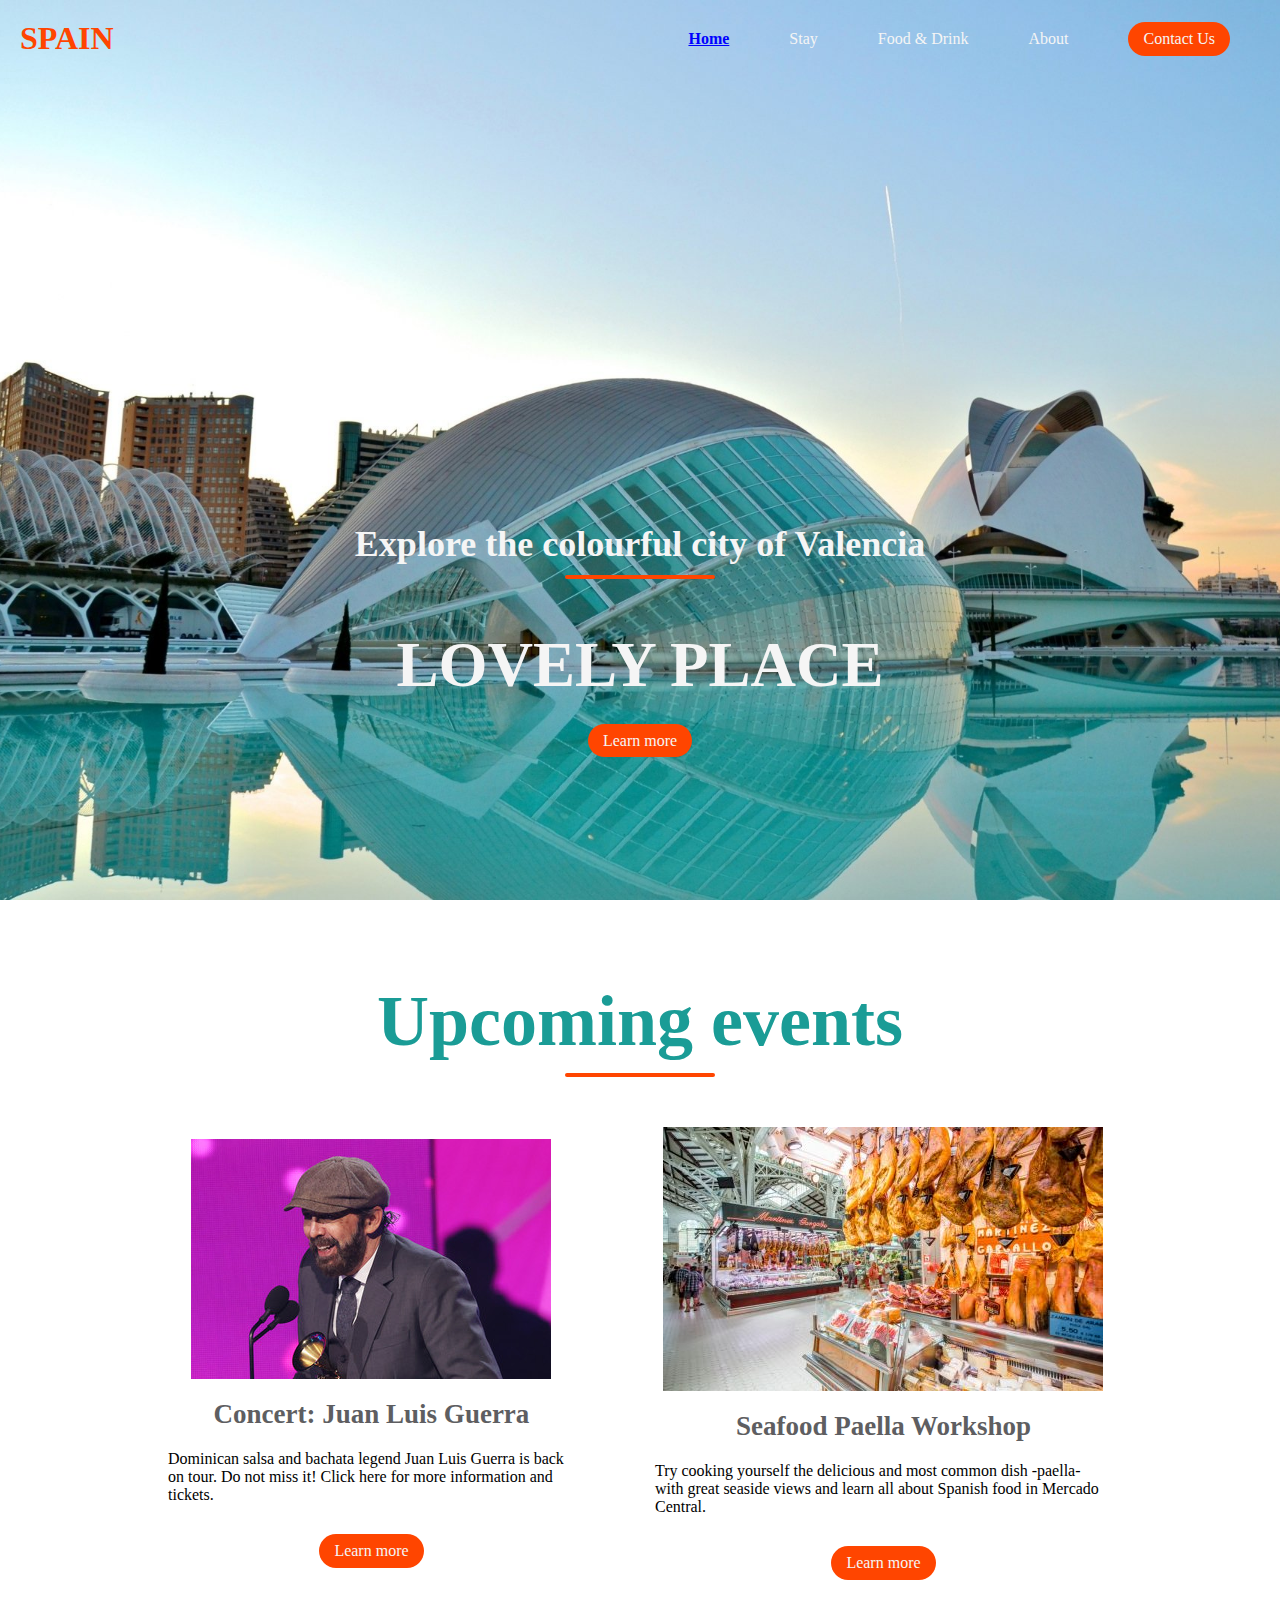
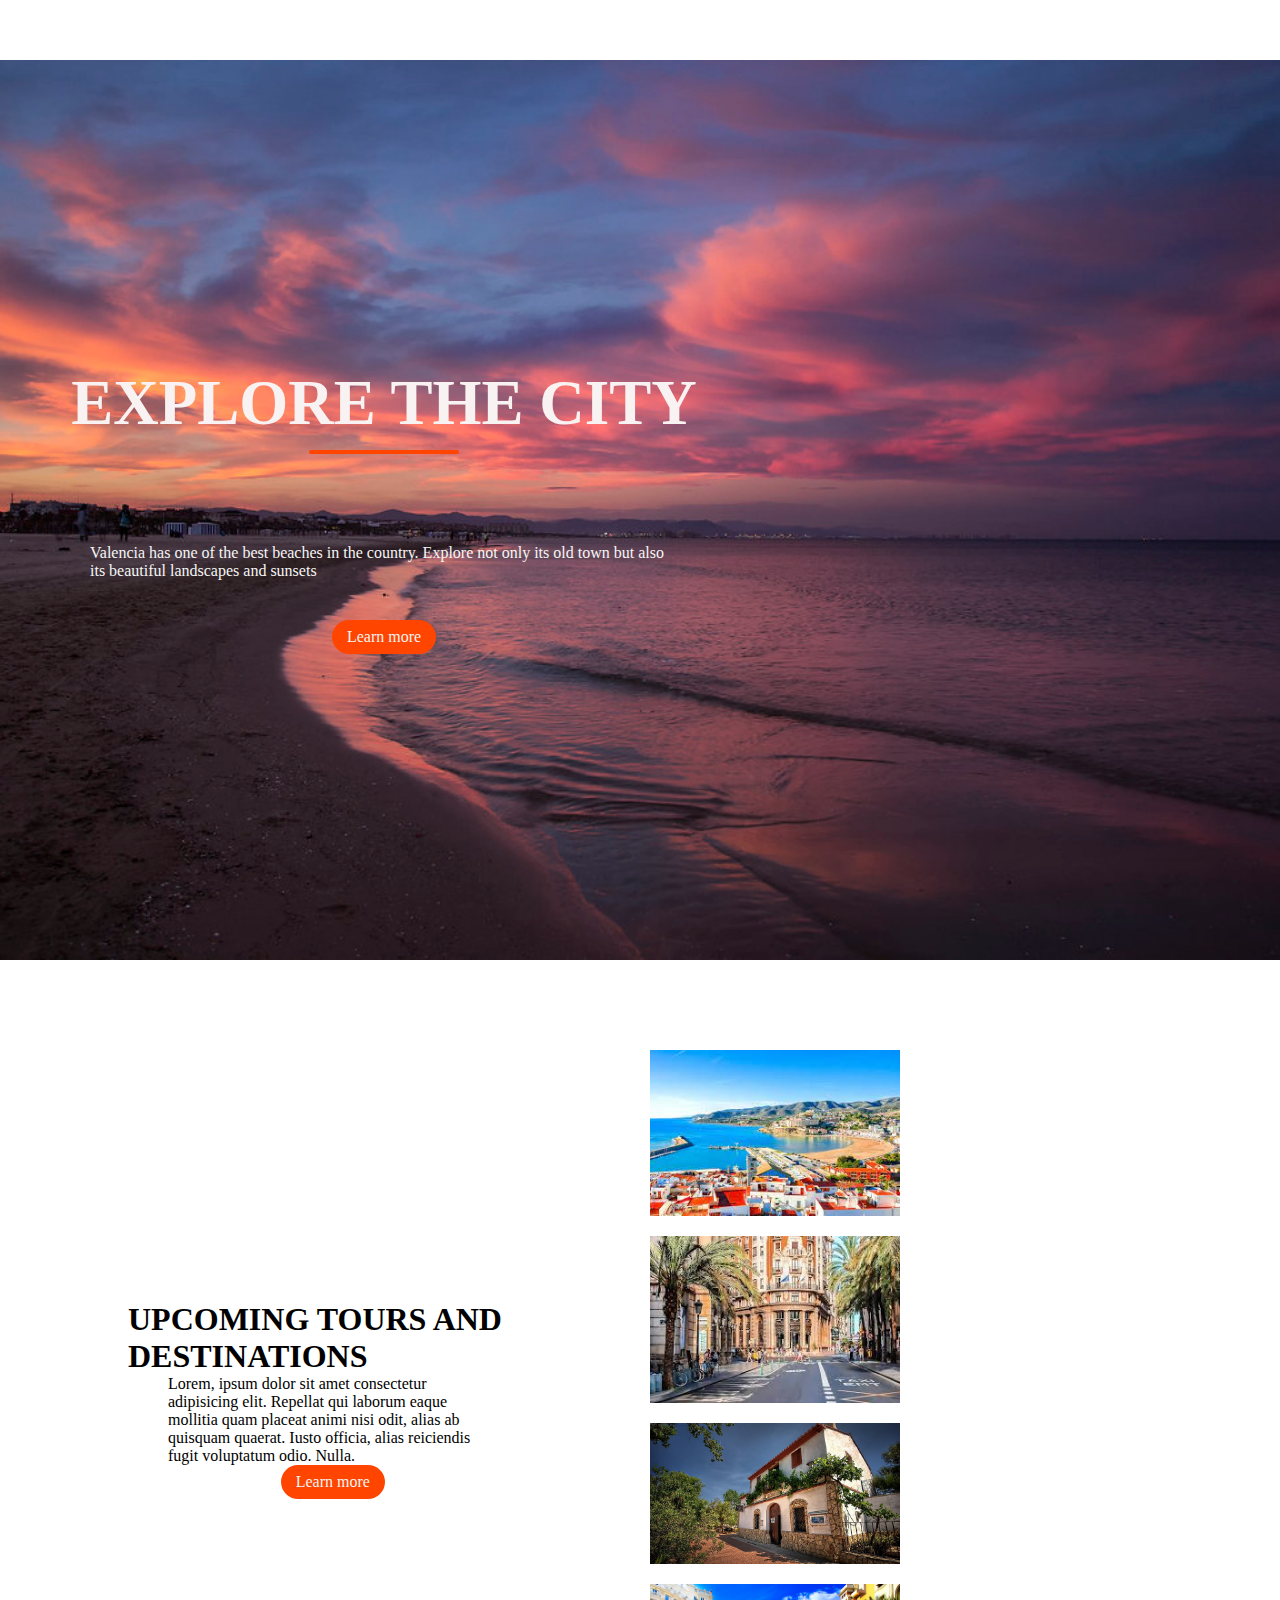
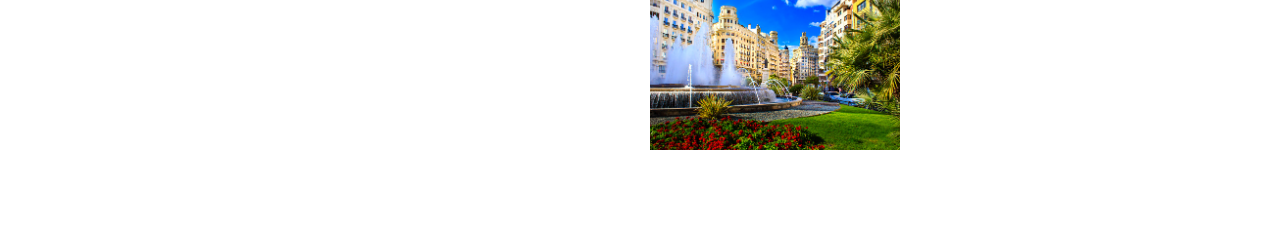
==== index.html @ 5f599a6a "Added new section Tours with 4 images" ====
<!DOCTYPE html>
<html lang="en">
<head>
    <meta charset="UTF-8">
    <meta http-equiv="X-UA-Compatible" content="IE=edge">
    <meta name="viewport" content="width=device-width, initial-scale=1.0">
    <title>VALENCIA</title>
    <!-- Access to CSS file -->
    <link rel="stylesheet" href="./style.css">
</head>
<body>
    <!-- Navbar with 5 pages-->
    <nav class="navbar">
        <h1 class="logo">SPAIN</h1>
        <ul class="nav-links">
         <li class="active"><a href="#"></a>Home</li>
         <li><a href="#"></a>Stay</li>
         <li><a href="#"></a>Food & Drink</li>
         <li><a href="#"></a>About</li>
         <li class="ctn"><a  href="#"></a>Contact Us</li>   
        </ul>
        <img src="./Images/menu-btn.png" alt="" class="menu-btn">
    </nav>
    <header>
    <div class="header-content">
        <h2>Explore the colourful city of Valencia</h2>
        <div class="line"></div>
        <h1>LOVELY PLACE</h1>
        <a href="#" class="ctn">Learn more</a>
    </div>
    </header>

    <!-- Events -->
    <section class="events">
        <div class="title">
           <h1>Upcoming events</h1>
           <div class="line"></div> 
        </div>
        <div class="row">
            <div class="col">
                <img src="./Images/juan-luis-guerra.jpg" alt="">
                <h4>Concert: Juan Luis Guerra</h4>
                <p>Dominican salsa and bachata legend Juan Luis Guerra is back on tour. Do not miss it! Click here for more information and tickets.</p>
                <a href="#" class="ctn">Learn more</a>
            </div>
            <div class="col">
                <img src="./Images/Market-Valencia.jpg" alt="">
                <h4>Seafood Paella Workshop</h4>
                <p>Try cooking yourself the delicious and most common dish -paella- with great seaside views and learn all about Spanish food in Mercado Central.</p>
                <a href="#" class="ctn">Learn more</a>
            </div>  
        </div>
    </section>

    <section class="explore">
        <div class="explore-content">
        <h1>EXPLORE THE CITY</h1>
        <div class="line"></div>
        <p>Valencia has one of the best beaches in the country. Explore not only its old town but also its beautiful landscapes and sunsets</p>
        <a href="#" class="ctn">Learn more</a>
        </div>
    </section>

    <section class="tours">
        <div class="row">
            <div class="col content-col">
                <h1>UPCOMING TOURS AND DESTINATIONS</h1>
                <P>Lorem, ipsum dolor sit amet consectetur adipisicing elit. Repellat qui laborum eaque mollitia quam placeat animi nisi odit, alias ab quisquam quaerat. Iusto officia, alias reiciendis fugit voluptatum odio. Nulla.</P>
                <a href="#" class="ctn">Learn more</a>
            </div>
            <div class="col image-col">
                <div class="image-gallery">
                    <img src="./Images/Valencia4.jpg" alt="">
                    <img src="./Images/Valencia3.jpg" alt="">
                    <img src="./Images/Village.jpg" alt="">
                    <img src="./Images/Valencia5.jpg" alt="">
                </div>
            </div>
        </div>
    </section>

    <script>
        const menuBtn = document.querySelector('.menu-btn')
        const navLinks = document.querySelector('.nav-links')

        menuBtn.addEventListener('click',()=>{
            navLinks.classList.toggle('mobile-menu')
        })
    </script>

</body>
</html>
---- style.css ----
* {
  margin: 0;
  padding: 0;
  box-sizing: border-box;
}
a{
  text-decoration: none;
}
ul {
  list-style: none;
}
.active {
  color: blue;
  text-decoration: underline;
  font-weight: bold;
}
body, html {
  overflow-x: hidden;
}

.logo {
  color: orangered;
}

/* Navbar */
.navbar {
  position: absolute;
  top: 0;
  left: 0;
  display: flex;
  width: 100%;
  justify-content: space-between;
  padding: 20px;
  color: whitesmoke;
}
.nav-links {
  display: flex;
  align-items: center;
}
.nav-links li {
  margin: 0 30px;
}

header {
  width: 100vw;
  height: 100vh;
  background-image: url('./Images/Valencia\ large\ size.jpg');
  background-position: bottom;
  background-size: cover;
  display: flex;
  align-items: flex-end;
  justify-content: center;
}
.header-content {
  margin-bottom: 150px;
  color: whitesmoke;
  text-align: center;
}
.header-content h2{
  font-size: 4vmin;
}
.line{
  width: 150px;
  height: 4px;
  background: orangered;
  margin: 10px auto;
  border-radius: 5px;
}
.header-content h1{
  font-size: 7vmin;
  margin-top: 50px;
  margin-bottom: 30px;
}
.ctn{
  padding: 8px 15px;
  background: orangered;
  border-radius: 30px;
  color: whitesmoke;
}
.menu-btn {
  position: absolute;
  top: 30px;
  right: 30px;
  width: 40px;
  cursor: pointer;
  display: none;
}

/* Events */
section {
  width: 80%;
  margin: 80px auto;
}
.title {
  text-align: center;
  font-size: 4vmin;
  color: rgb(26, 156, 150);
}
.row {
  display: flex;
  align-items: center;
  width: 100%;
  justify-content: space-between;

}
.row .col {
  display: flex;
  flex-direction: column;
  align-items: center;
}
.events .row {
  margin-top: 50px;
}
h4 {
  font-size: 3vmin;
  color: rgb(94, 94, 97);
  margin: 20px auto;
}
p {
  color: black;
  padding: 0px 40px;
}
.events .ctn {
  margin-top: 30px;
}
.explore {
  width: 100%;
  height: 100vh;
  background-image: url('./Images/Valencia\ hd\ explore.jpg');
  background-position: center;
  background-size: cover;
  background-repeat: no-repeat;
  display: flex;
  align-items: center;
}
.explore-content {
  width: 60%;
  padding: 50px;
  color: rgb(248, 243, 242);
  display: flex;
  align-items: center;
  flex-direction: column;
}
.explore-content h1 {
  font-size: 7vmin;
}
.explore-content .line {
  margin-bottom: 90px;
}
.explore-content p {
  color: whitesmoke;
}
.explore-content .ctn {
  margin-top: 40px;
}
.content-col {
  width: 40%;
}
.image-col {
  width: 50%;
}
.tours .image-gallery {
  display: flex;
  flex-wrap: wrap;
  width: 100%;
  align-items: center;
}
.image-gallery img {
  max-width: 250px;
  margin: 10px;
}

/* For mobile devices */
@media only screen and (max-width:850px){
  .menu-btn {
    display: block;
  }
  .navbar {
    padding: 0;
  }
  .logo {
    position: absolute;
    top: 30px;
    left: 30px;
  }
  .nav-links {
    flex-direction: column;
    width: 100%;
    height: 100vh;
    justify-content: center;
    background: blueviolet;
    margin-top: -900px;
    transition: all 0.8s ease;
  }
  .mobile-menu {
    margin-top: 0px;
    border-bottom-right-radius: 20%;
  }
  .nav-links li {
    margin: 30px auto;
  }
}
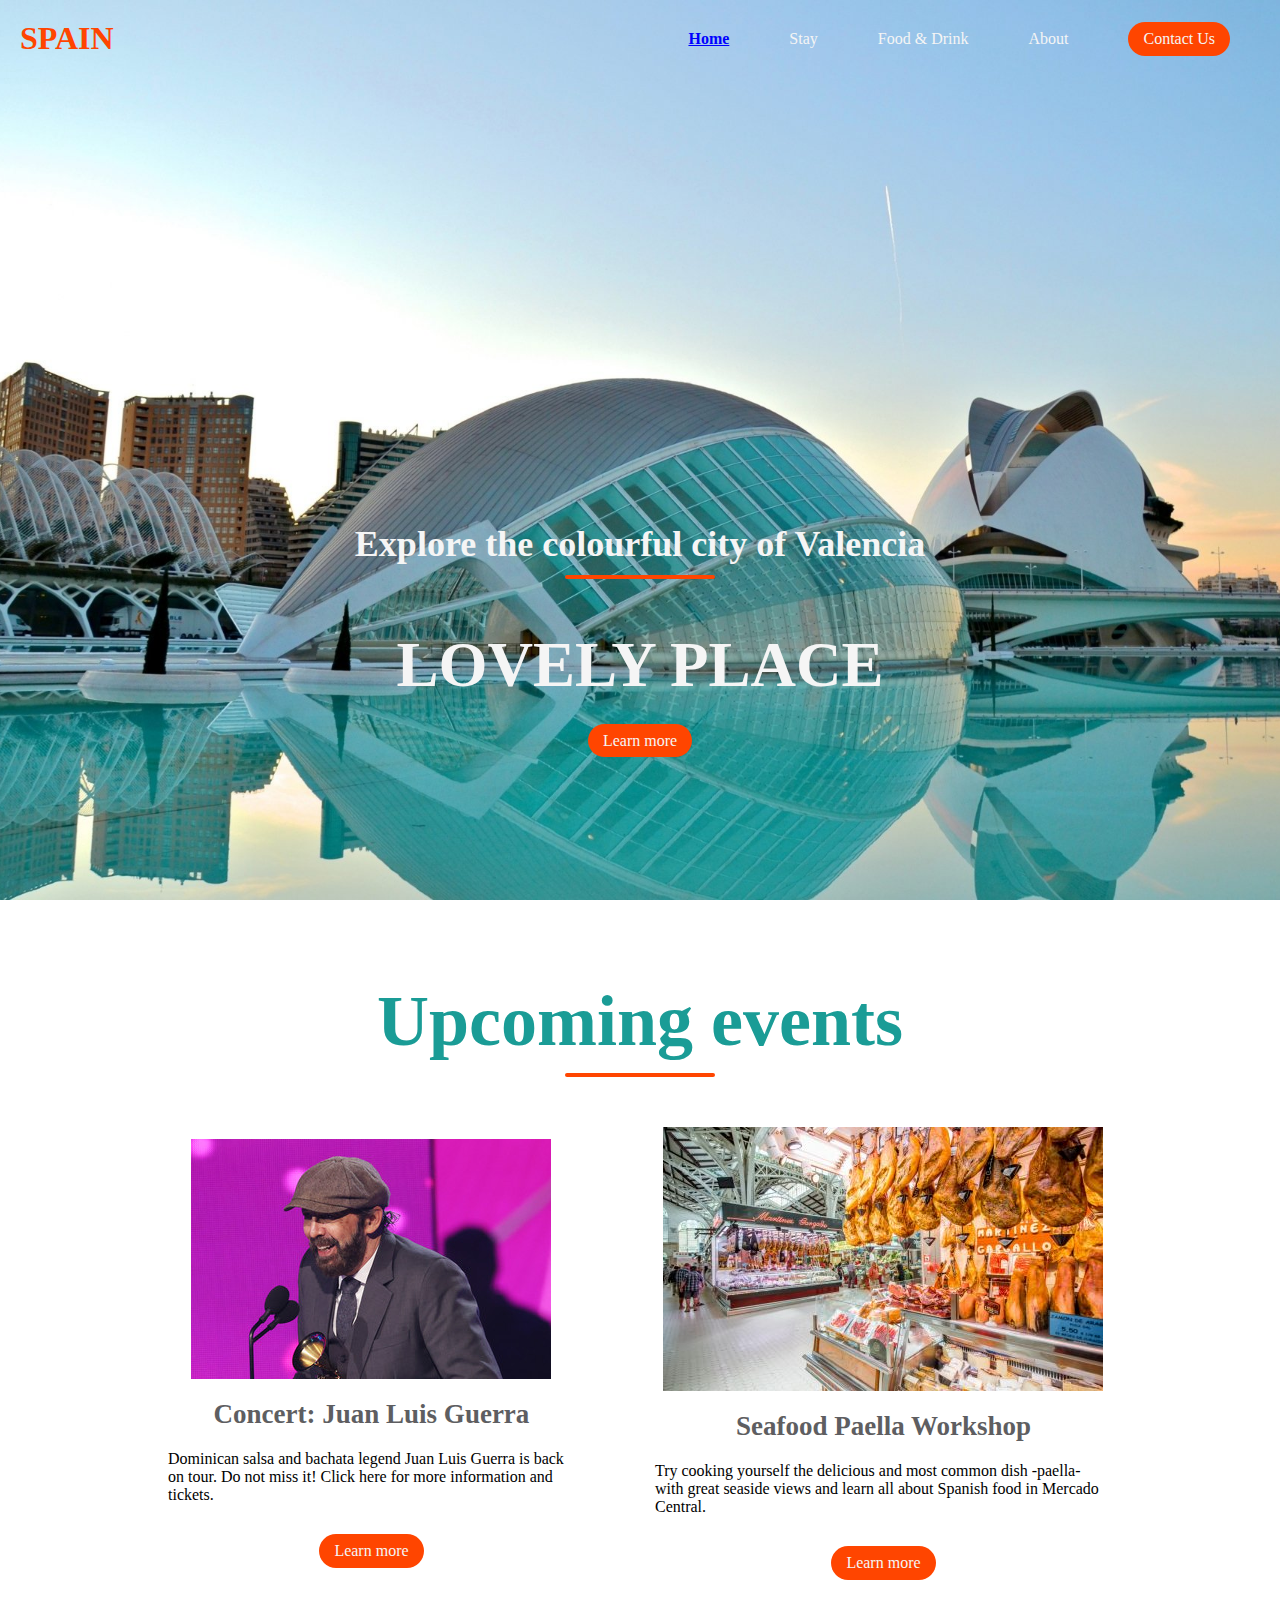
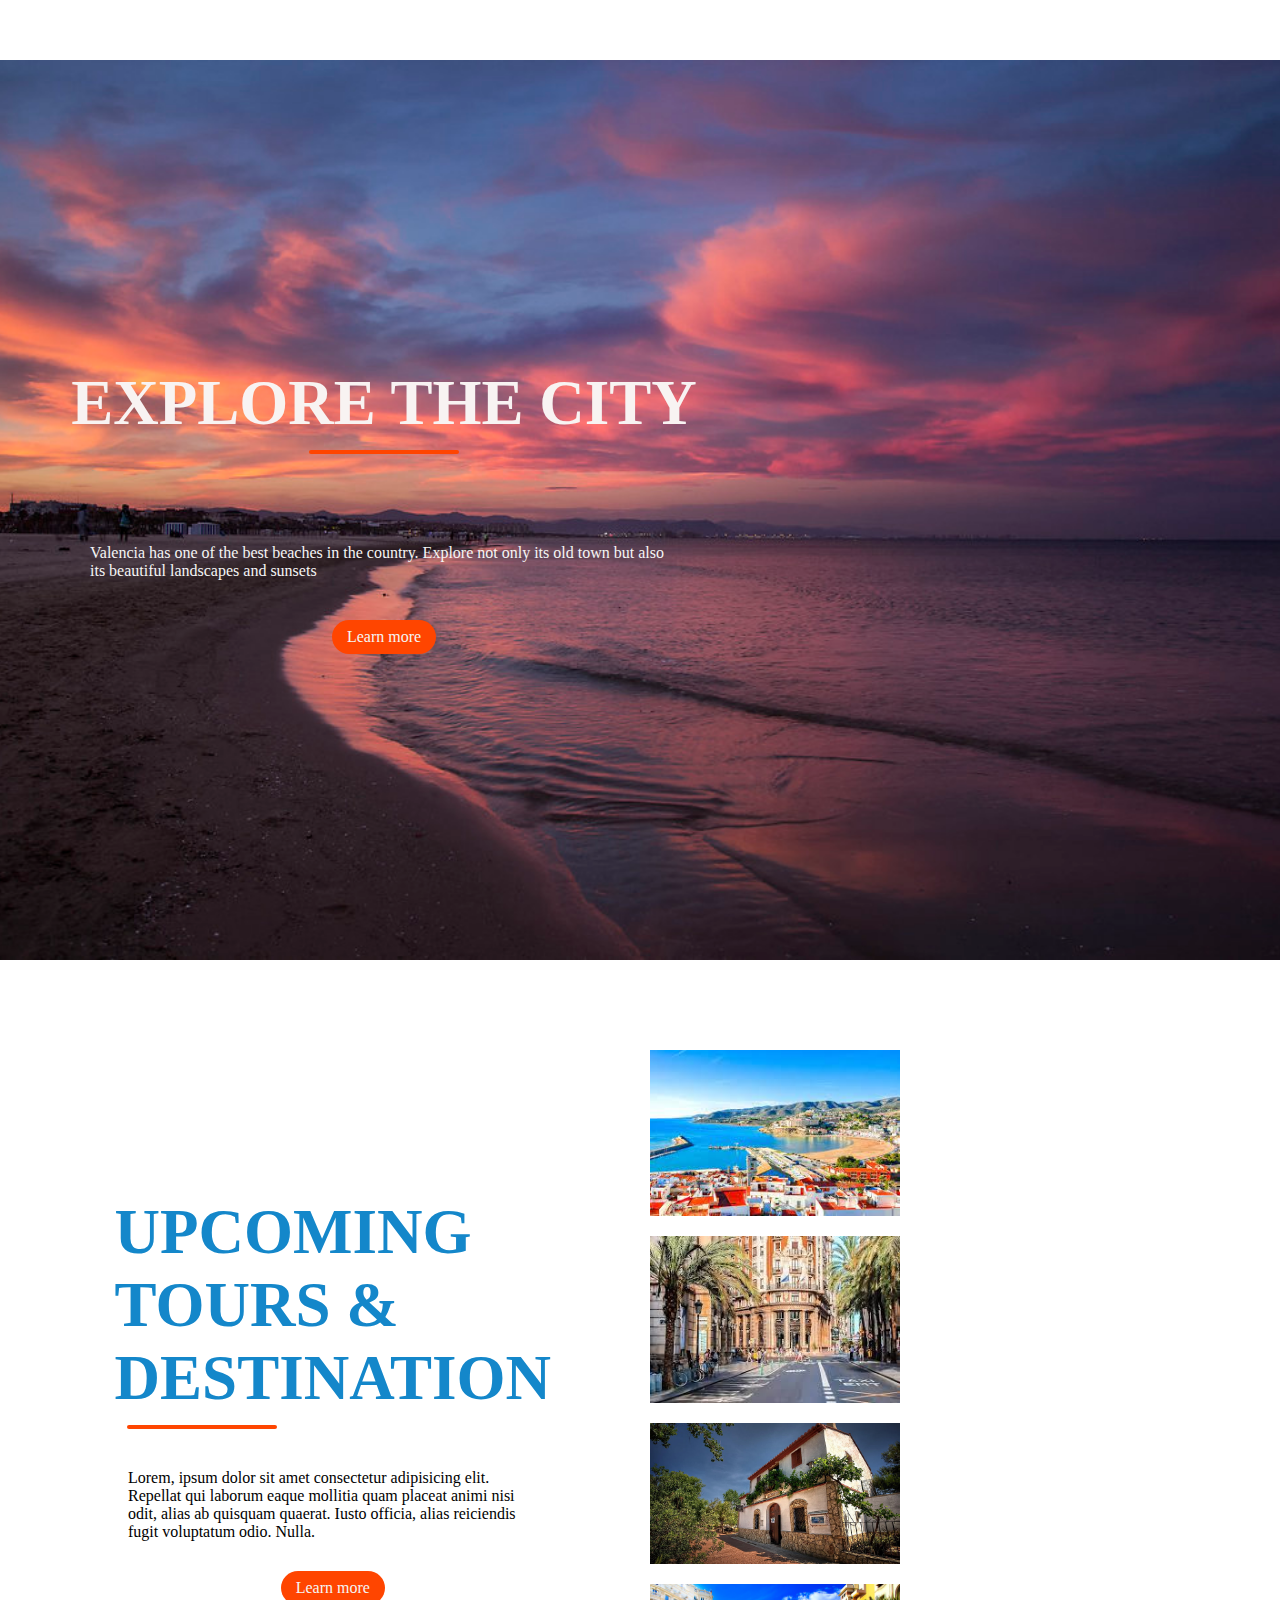
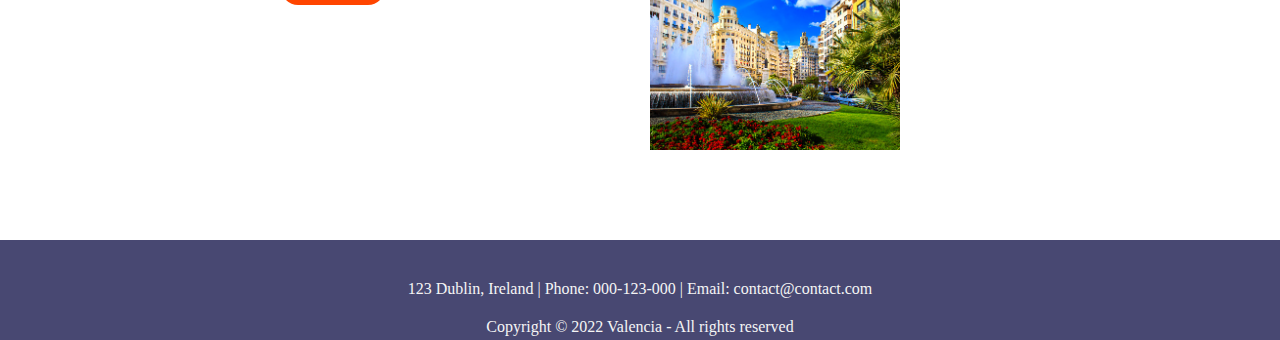
==== commit 713df894: "Added footer" ====
--- a/index.html
+++ b/index.html
@@ -64,7 +64,8 @@
     <section class="tours">
         <div class="row">
             <div class="col content-col">
-                <h1>UPCOMING TOURS AND DESTINATIONS</h1>
+                <h1>UPCOMING TOURS & DESTINATION</h1>
+                <div class="line"></div>
                 <P>Lorem, ipsum dolor sit amet consectetur adipisicing elit. Repellat qui laborum eaque mollitia quam placeat animi nisi odit, alias ab quisquam quaerat. Iusto officia, alias reiciendis fugit voluptatum odio. Nulla.</P>
                 <a href="#" class="ctn">Learn more</a>
             </div>
@@ -79,6 +80,11 @@
         </div>
     </section>
 
+    <section class="footer">
+        <p>123 Dublin, Ireland | Phone: 000-123-000 | Email: contact@contact.com</p>
+        <p>Copyright © 2022 Valencia - All rights reserved</p>
+    </section>
+
     <script>
         const menuBtn = document.querySelector('.menu-btn')
         const navLinks = document.querySelector('.nav-links')
--- a/style.css
+++ b/style.css
@@ -168,6 +168,34 @@
 .image-gallery img {
   max-width: 250px;
   margin: 10px;
+}
+.content-col h1 {
+  font-size: 7vmin;
+  color: rgb(20, 135, 202);
+}
+.content-col .line {
+  margin-left: -1px;
+}
+.content-col p {
+  padding: 0;
+  margin: 30px auto;
+}
+.content-col ctn {
+  margin-left: -100px;
+}
+
+.footer {
+  width: 100%;
+  height: 100px;
+  padding: 20px 80px;
+  margin: 0;
+  background: #484872;
+  text-align: center;
+}
+.footer p {
+  color: whitesmoke;
+  margin: 20px auto;
+  padding: 20px auto;
 }
 
 /* For mobile devices */
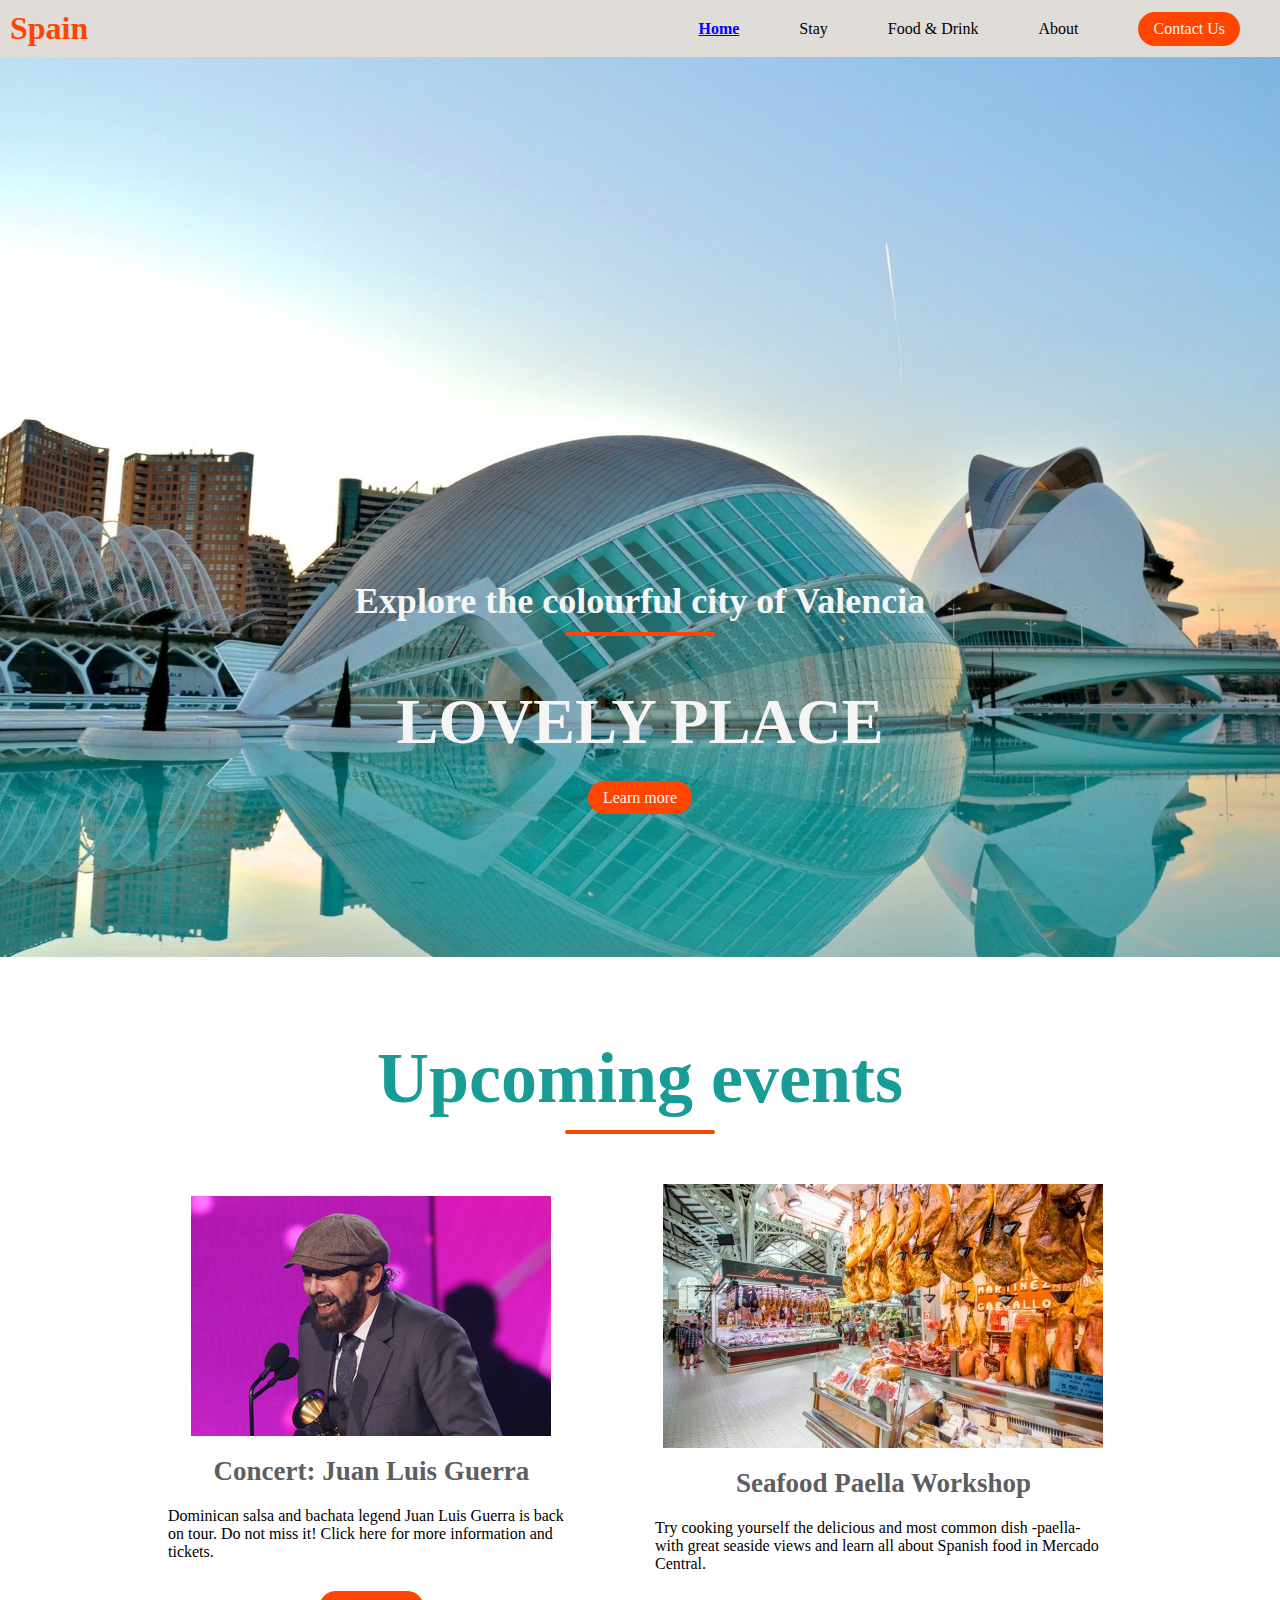
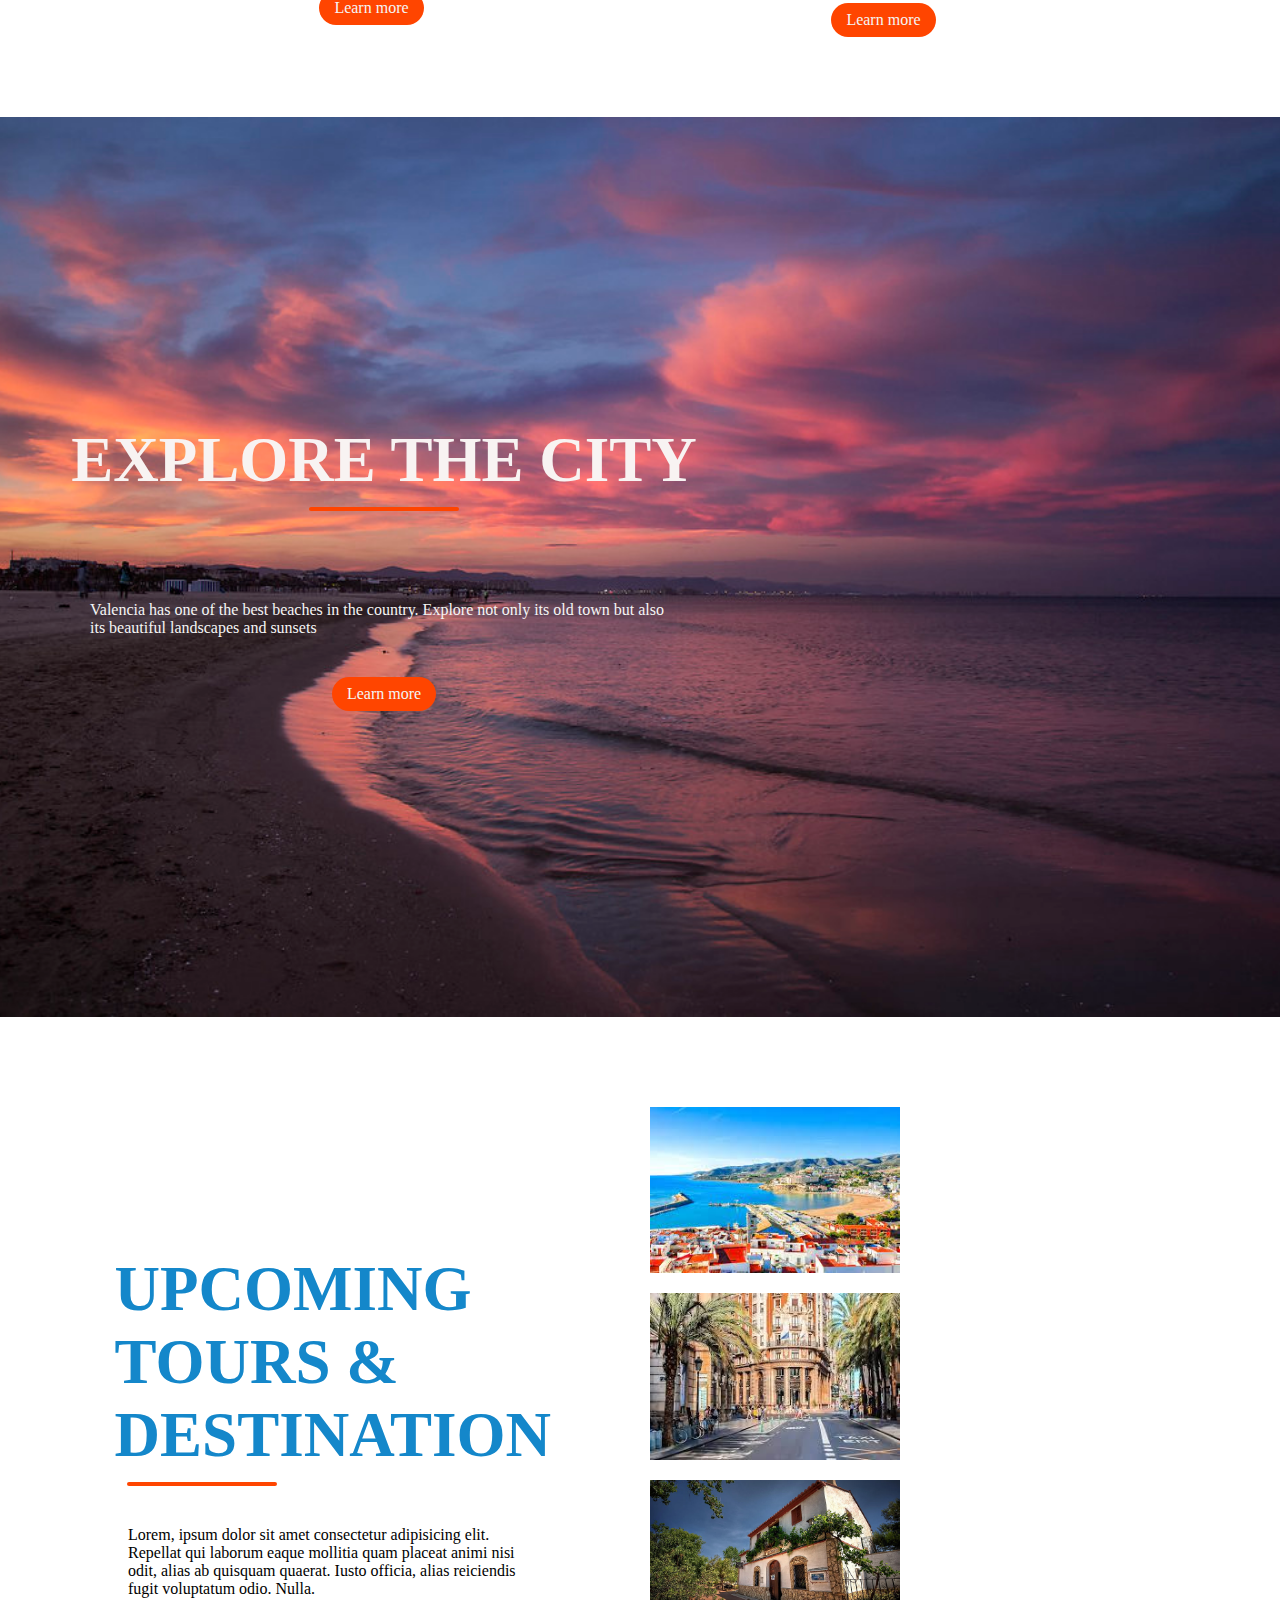
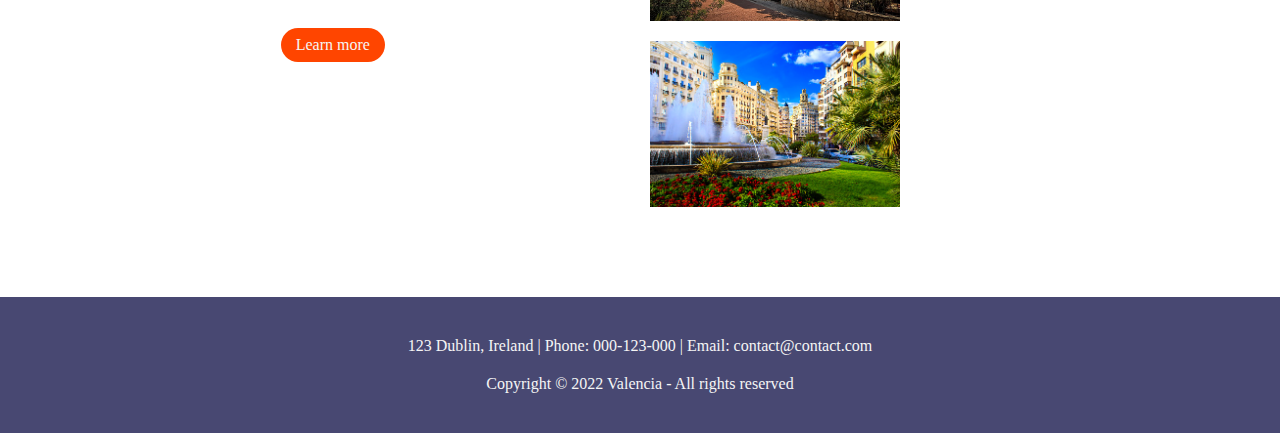
==== commit 43186156: "Added Google Map and scroll up in home page" ====
--- a/index.html
+++ b/index.html
@@ -11,7 +11,7 @@
 <body>
     <!-- Navbar with 5 pages-->
     <nav class="navbar">
-        <h1 class="logo">SPAIN</h1>
+        <h1 class="logo">Spain</h1>
         <ul class="nav-links">
          <li class="active"><a href="#"></a>Home</li>
          <li><a href="#"></a>Stay</li>
@@ -29,6 +29,9 @@
         <a href="#" class="ctn">Learn more</a>
     </div>
     </header>
+
+    <!-- Arrow - Scroll up -->
+    <span id="to_top_scrollup" style="opacity: 0.5; display: inline;"><img alt="" data-src="//portfolioinvestment.com.ar/wp-content/uploads/2021/11/top.png" class=" lazyloaded" src="//portfolioinvestment.com.ar/wp-content/uploads/2021/11/top.png"><noscript><img alt="" src="//portfolioinvestment.com.ar/wp-content/uploads/2021/11/top.png"/></noscript></span>
 
     <!-- Events -->
     <section class="events">
--- a/style.css
+++ b/style.css
@@ -24,14 +24,15 @@
 
 /* Navbar */
 .navbar {
-  position: absolute;
+  
   top: 0;
   left: 0;
   display: flex;
   width: 100%;
   justify-content: space-between;
-  padding: 20px;
-  color: whitesmoke;
+  padding: 10px;
+  overflow: hidden;
+  background-color: rgba(59, 29, 9, 0.158);
 }
 .nav-links {
   display: flex;
@@ -186,7 +187,7 @@
 
 .footer {
   width: 100%;
-  height: 100px;
+  min-height: 100px;
   padding: 20px 80px;
   margin: 0;
   background: #484872;
@@ -196,6 +197,53 @@
   color: whitesmoke;
   margin: 20px auto;
   padding: 20px auto;
+}
+
+element.style {
+  opacity: 0.5;
+  display: inline;
+}
+#to_top_scrollup {
+  
+  color: transparent;
+  height: auto;
+  width: 15px;
+  right: 200px;
+  bottom: 10px;
+  border-radius: 5%; 
+  padding: 5px;
+  position: fixed;
+}
+
+/*about*/
+.about {
+  width: 100vw;
+  position: relative;
+  display: inline-block;
+  height: 50vh;
+  background-color: #e9e9ff;
+  background-position: bottom;
+  background-size: cover;
+  align-items: center;
+  padding-top: 60px;
+  margin-top: 1px;
+  text-align: center;
+}
+
+.about h1{
+  color: rgb(115, 140, 163);
+}
+
+.about h2{
+  color: rgb(107, 104, 104);
+  margin-top: 20px;
+  margin-left: 40px;
+  margin-right: 40px;
+}
+.about p{
+  margin-top: 20px;
+  margin-right: 40px;
+  justify-content: center;
 }
 
 /* For mobile devices */
@@ -227,4 +275,50 @@
   .nav-links li {
     margin: 30px auto;
   }
+
+  /* Events */
+  .row {
+    flex-direction: column;
+  }
+  .row .col {
+    margin: 20px auto;
+  }
+  .col img {
+    max-width: 90%;
+  }
+
+  /* Explore */
+  .explore-content {
+    width: 100%;
+  }
+  .tours .col {
+    width: 100%;
+  }
+  .image-gallery {
+    justify-content: center;
+    align-items: center;
+  }
+  .image-gallery img {
+    width: 90%;
+  }
+  .footer {
+    padding: 10px;
+  }
+}
+
+/* Animations */
+img {
+  transition: transform .3s ease;
+}
+img:hover {
+  transform: scale(1.1);
+}
+.ctn:hover {
+  background: whitesmoke;
+  color: orangered;
+  box-shadow: 2px 2px 5px black;
+}
+li:hover {
+  color: orangered;
+  cursor: zoom-out;
 }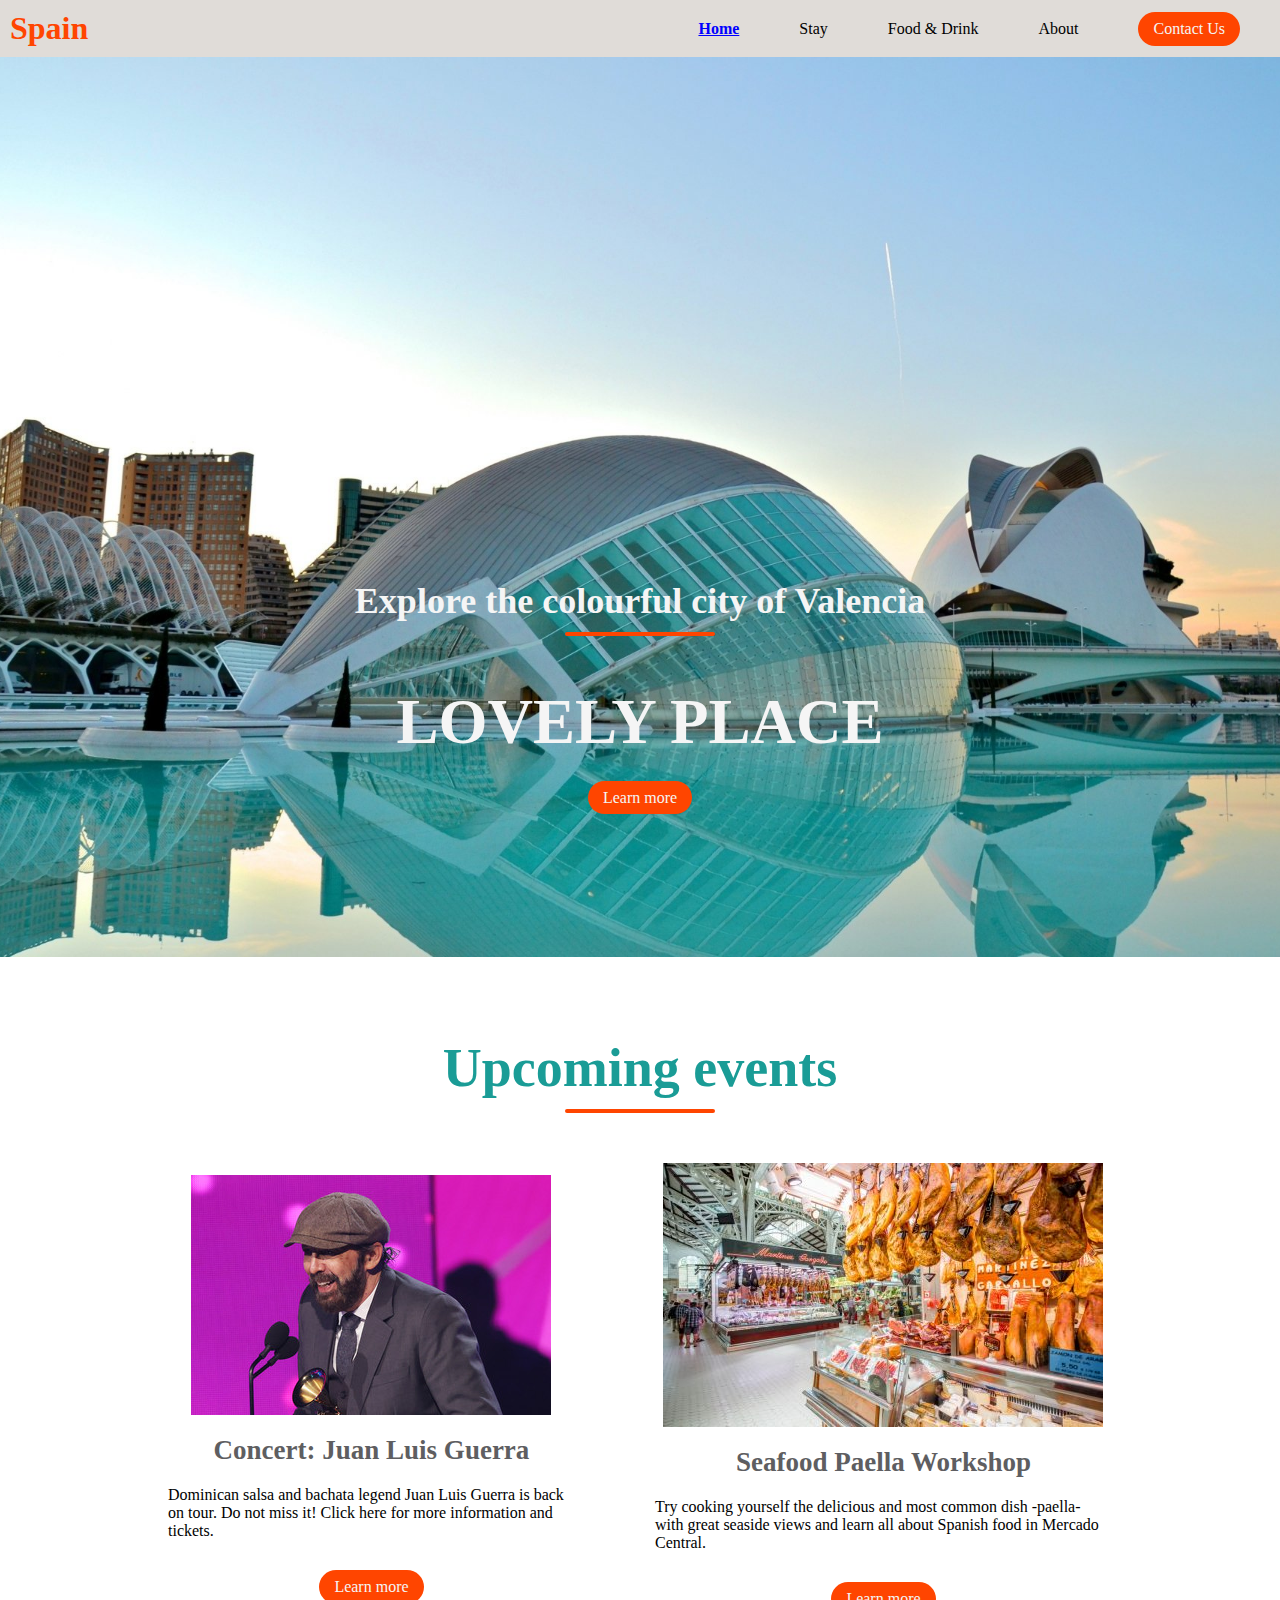
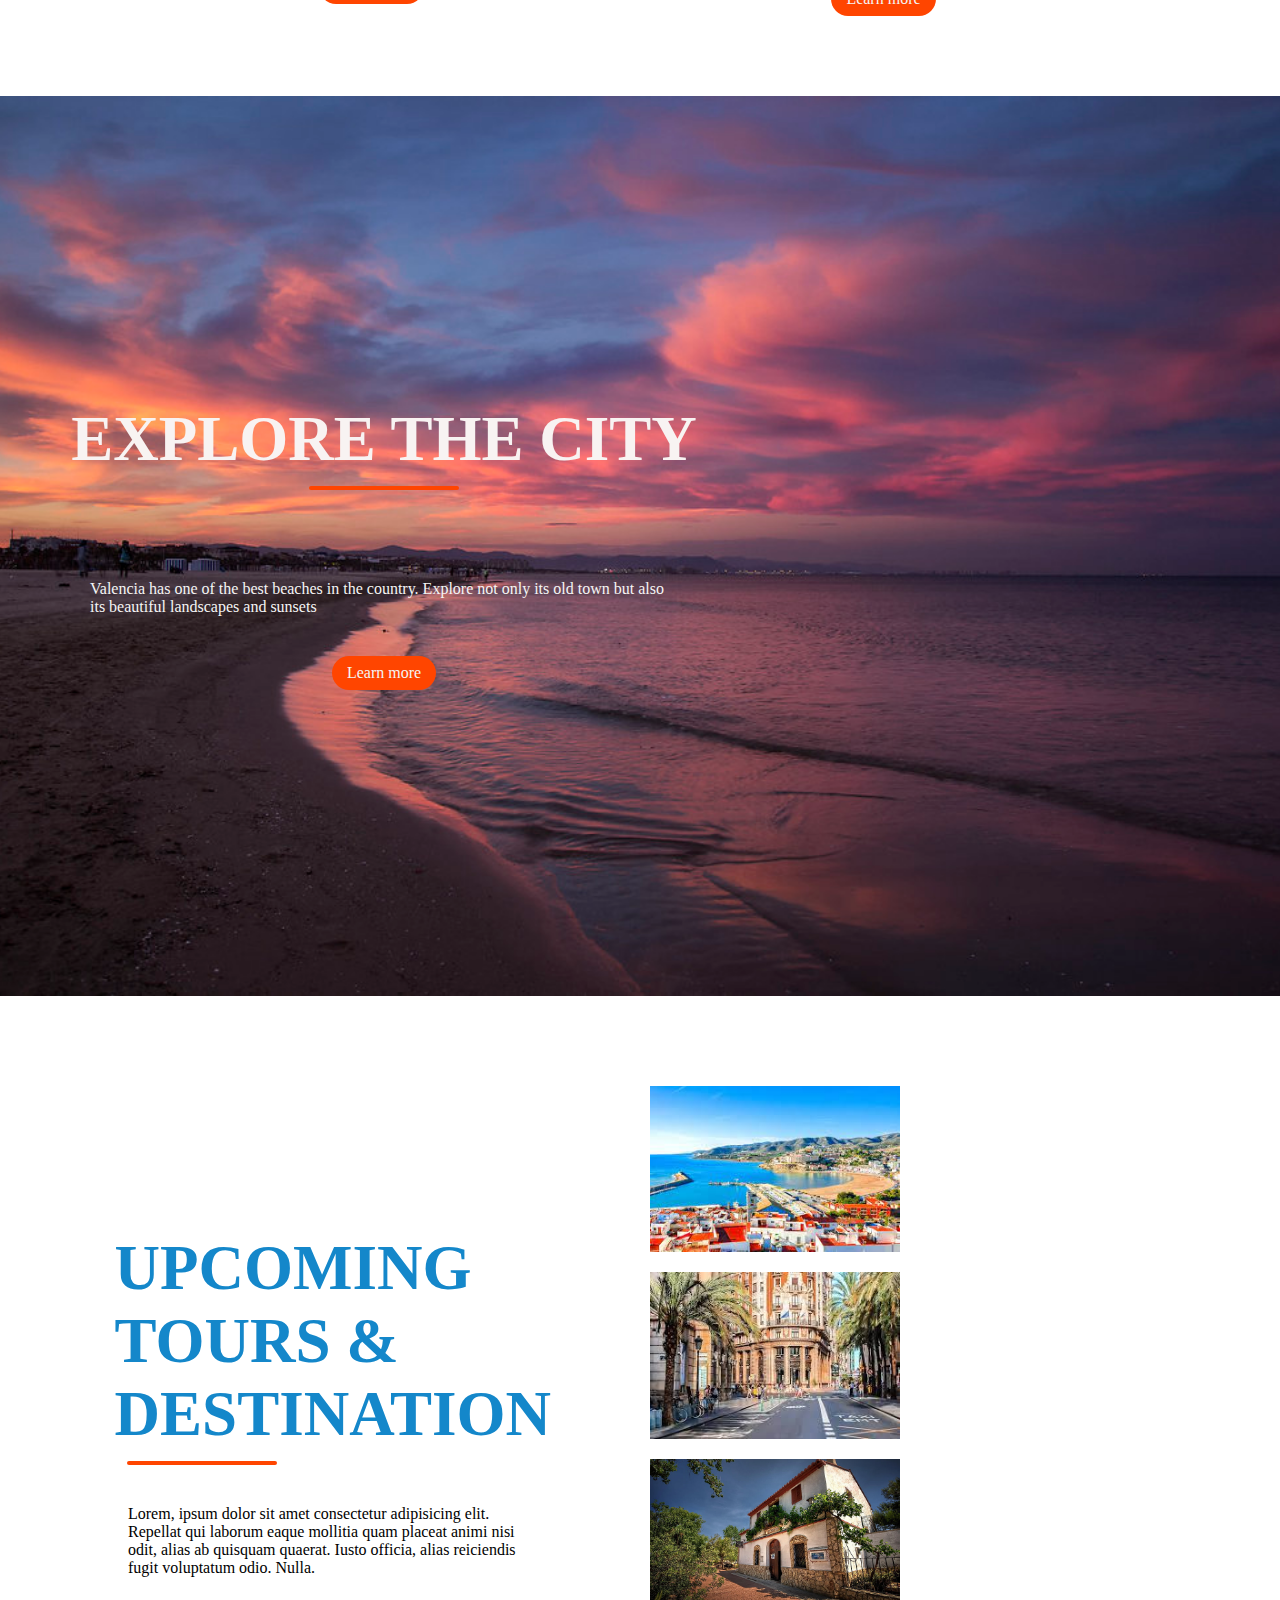
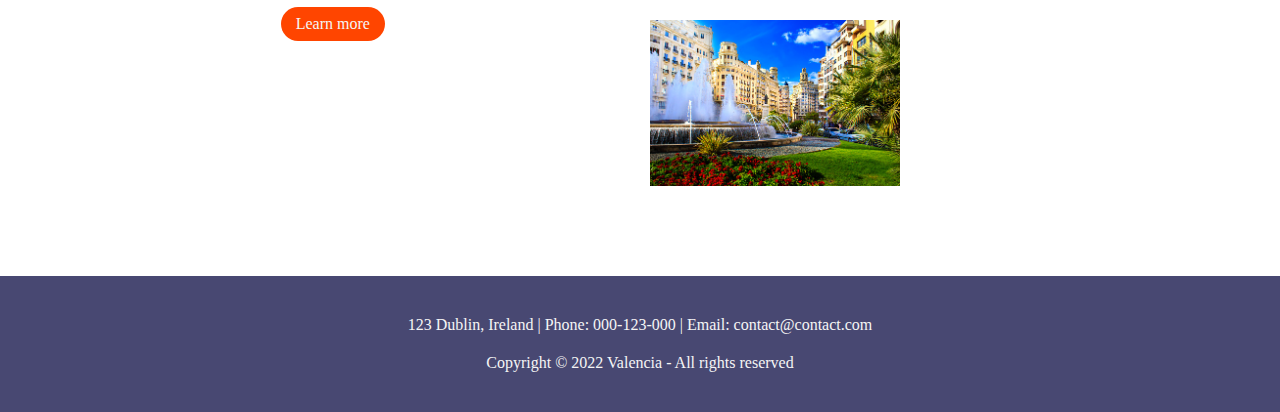
==== commit 47c2f3a0: "Eliminate scroll up from Home page" ====
--- a/index.html
+++ b/index.html
@@ -4,7 +4,7 @@
     <meta charset="UTF-8">
     <meta http-equiv="X-UA-Compatible" content="IE=edge">
     <meta name="viewport" content="width=device-width, initial-scale=1.0">
-    <title>VALENCIA</title>
+    <title>Home</title>
     <!-- Access to CSS file -->
     <link rel="stylesheet" href="./style.css">
 </head>
@@ -29,9 +29,6 @@
         <a href="#" class="ctn">Learn more</a>
     </div>
     </header>
-
-    <!-- Arrow - Scroll up -->
-    <span id="to_top_scrollup" style="opacity: 0.5; display: inline;"><img alt="" data-src="//portfolioinvestment.com.ar/wp-content/uploads/2021/11/top.png" class=" lazyloaded" src="//portfolioinvestment.com.ar/wp-content/uploads/2021/11/top.png"><noscript><img alt="" src="//portfolioinvestment.com.ar/wp-content/uploads/2021/11/top.png"/></noscript></span>
 
     <!-- Events -->
     <section class="events">
@@ -83,6 +80,7 @@
         </div>
     </section>
 
+    <!-- Footer -->
     <section class="footer">
         <p>123 Dublin, Ireland | Phone: 000-123-000 | Email: contact@contact.com</p>
         <p>Copyright © 2022 Valencia - All rights reserved</p>
--- a/style.css
+++ b/style.css
@@ -87,6 +87,49 @@
   display: none;
 }
 
+/*Bootstrap*/
+
+.align-items-center {
+  -ms-flex-align: center!important;
+  align-items: center!important;
+}
+.d-flex {
+  display: -ms-flexbox!important;
+  display: flex!important;
+}
+
+/*about*/
+.about {
+  width: 100vw;
+  position: relative;
+  display: inline-block;
+  height: 70vh;
+  background-color: #e9e9ff;
+  background-position: bottom;
+  background-size: cover;
+  align-items: center;
+  padding-top: 60px;
+  margin-top: 1px;
+  text-align: center;
+}
+
+.about h1{
+  color: rgb(26, 156, 150);
+}
+
+.about h2{
+  color: rgb(107, 104, 104);
+  margin-top: 20px;
+  margin-left: 40px;
+  margin-right: 40px;
+}
+.about p{
+  margin-top: 40px;
+  margin-right: 40px;
+  justify-content: center;
+  font-size: 3vmin;
+}
+
 /* Events */
 section {
   width: 80%;
@@ -94,7 +137,7 @@
 }
 .title {
   text-align: center;
-  font-size: 4vmin;
+  font-size: 3vmin;
   color: rgb(26, 156, 150);
 }
 .row {
@@ -199,52 +242,26 @@
   padding: 20px auto;
 }
 
-element.style {
-  opacity: 0.5;
-  display: inline;
-}
-#to_top_scrollup {
+#back-to-top {
   
-  color: transparent;
-  height: auto;
-  width: 15px;
+  width: 100px;
   right: 200px;
-  bottom: 10px;
-  border-radius: 5%; 
-  padding: 5px;
+  bottom: 90px;
+  border-radius: 5px; 
+  padding: 5px 12px;
   position: fixed;
-}
-
-/*about*/
-.about {
-  width: 100vw;
-  position: relative;
+  cursor: pointer;
+}
+
+.fa {
   display: inline-block;
-  height: 50vh;
-  background-color: #e9e9ff;
-  background-position: bottom;
-  background-size: cover;
-  align-items: center;
-  padding-top: 60px;
-  margin-top: 1px;
-  text-align: center;
-}
-
-.about h1{
-  color: rgb(115, 140, 163);
-}
-
-.about h2{
-  color: rgb(107, 104, 104);
-  margin-top: 20px;
-  margin-left: 40px;
-  margin-right: 40px;
-}
-.about p{
-  margin-top: 20px;
-  margin-right: 40px;
-  justify-content: center;
-}
+  font: normal normal normal 14px/1 FontAwesome;
+  font-size: inherit;
+  text-rendering: auto;
+  -webkit-font-smoothing: antialiased;
+  -moz-osx-font-smoothing: grayscale;
+}
+
 
 /* For mobile devices */
 @media only screen and (max-width:850px){
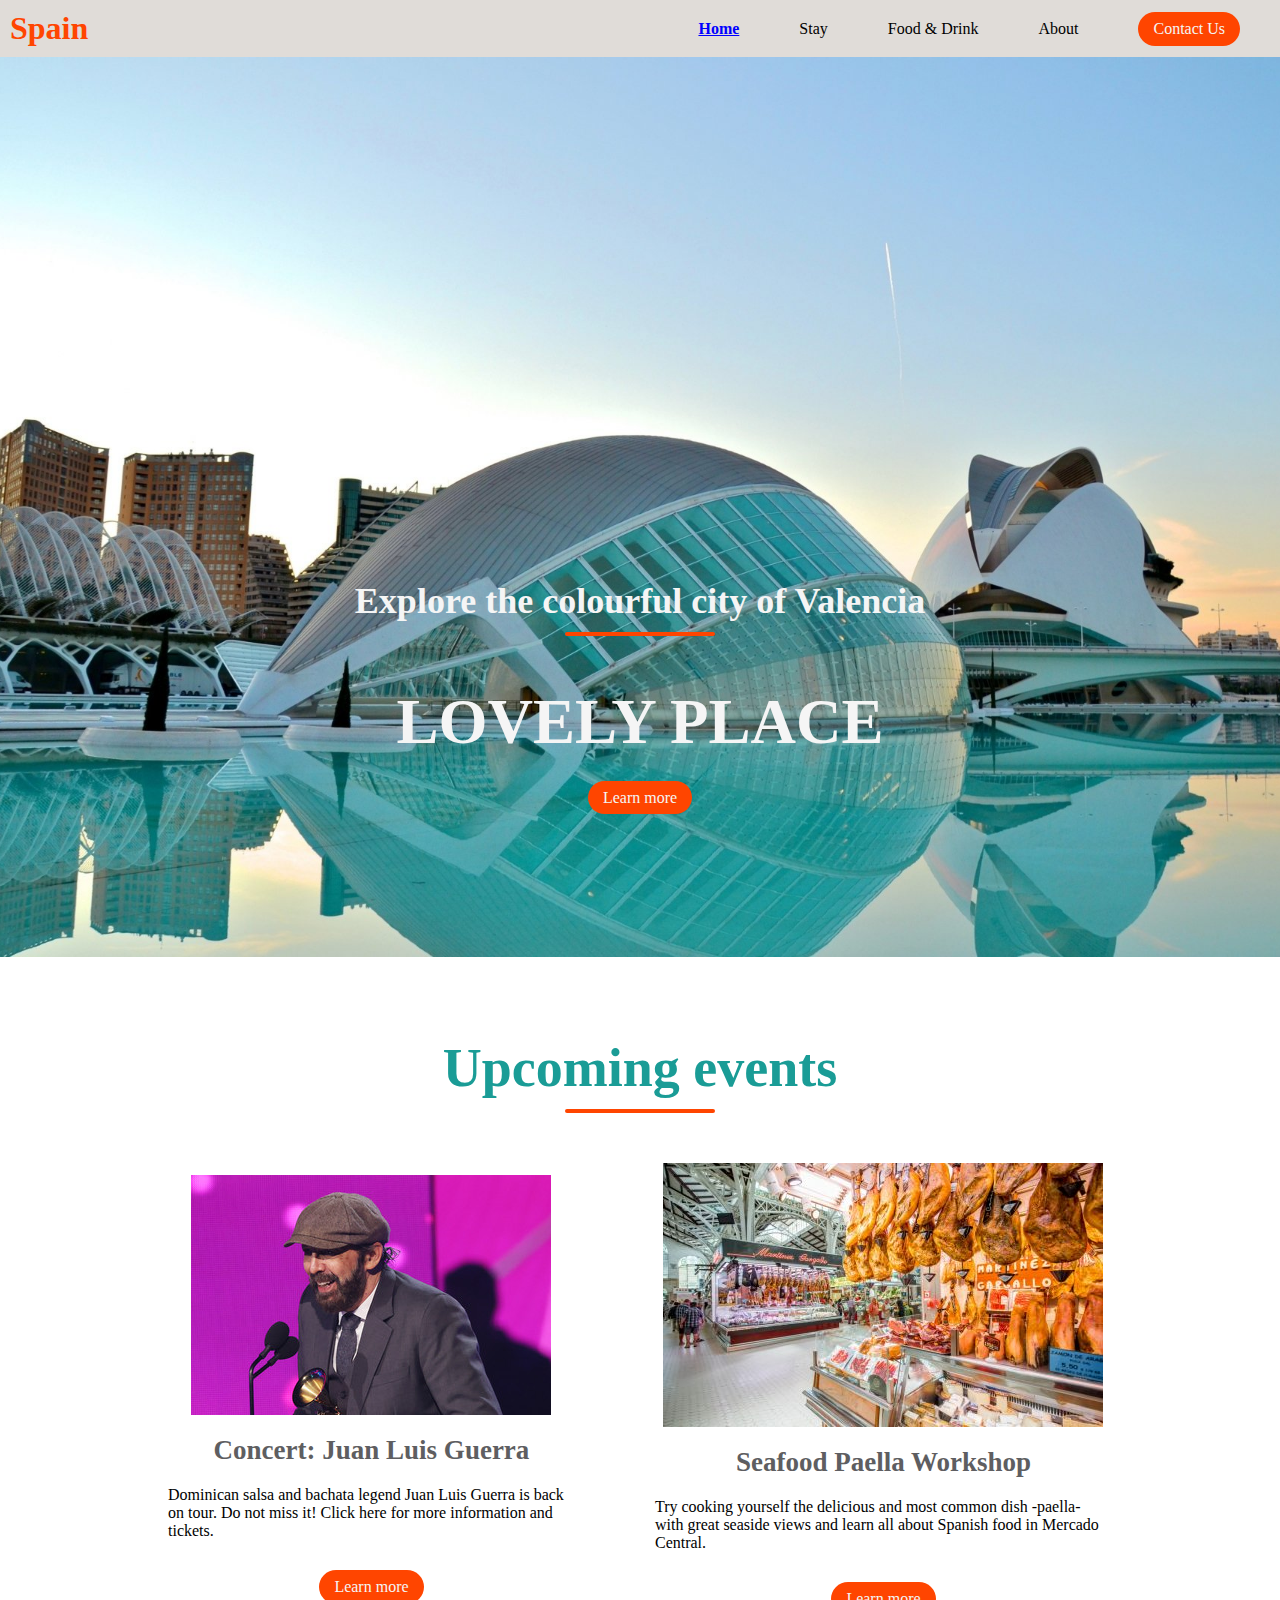
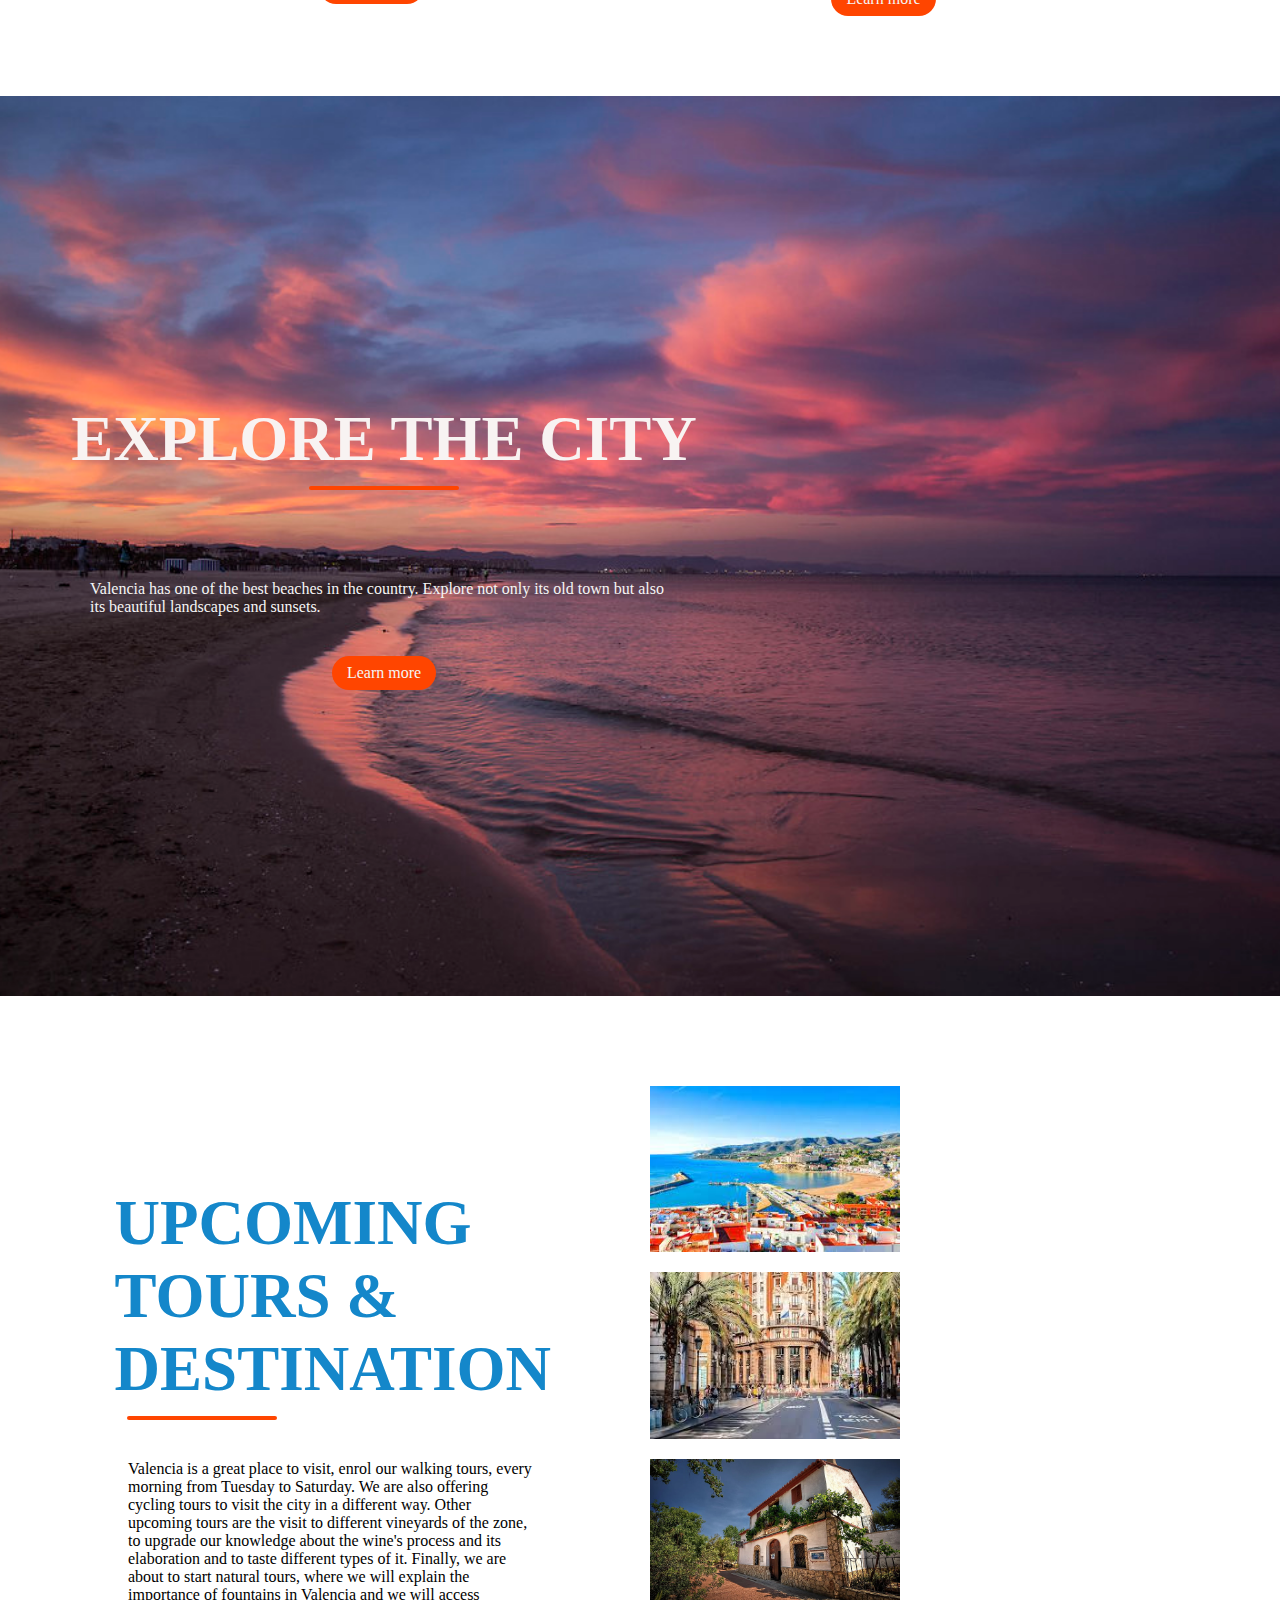
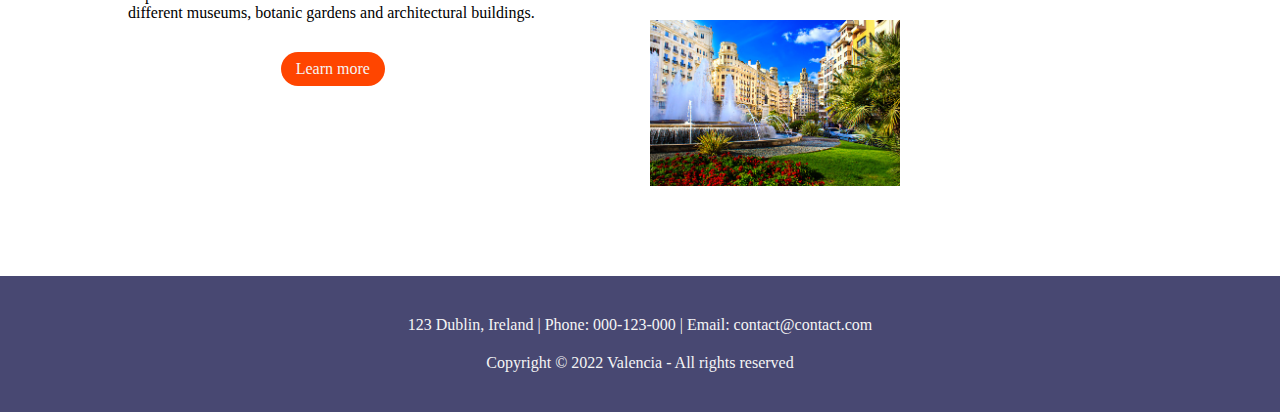
==== commit d3f38cdb: "Added text to Home, website changes and completed Food&drink page" ====
--- a/index.html
+++ b/index.html
@@ -56,7 +56,7 @@
         <div class="explore-content">
         <h1>EXPLORE THE CITY</h1>
         <div class="line"></div>
-        <p>Valencia has one of the best beaches in the country. Explore not only its old town but also its beautiful landscapes and sunsets</p>
+        <p>Valencia has one of the best beaches in the country. Explore not only its old town but also its beautiful landscapes and sunsets.</p>
         <a href="#" class="ctn">Learn more</a>
         </div>
     </section>
@@ -66,7 +66,7 @@
             <div class="col content-col">
                 <h1>UPCOMING TOURS & DESTINATION</h1>
                 <div class="line"></div>
-                <P>Lorem, ipsum dolor sit amet consectetur adipisicing elit. Repellat qui laborum eaque mollitia quam placeat animi nisi odit, alias ab quisquam quaerat. Iusto officia, alias reiciendis fugit voluptatum odio. Nulla.</P>
+                <P>Valencia is a great place to visit, enrol our walking tours, every morning from Tuesday to Saturday. We are also offering cycling tours to visit the city in a different way. Other upcoming tours are the visit to different vineyards of the zone, to upgrade our knowledge about the wine's process and its elaboration and to taste different types of it. Finally, we are about to start natural tours, where we will explain the importance of fountains in Valencia and we will access different museums, botanic gardens and architectural buildings. </P>
                 <a href="#" class="ctn">Learn more</a>
             </div>
             <div class="col image-col">
--- a/style.css
+++ b/style.css
@@ -242,26 +242,6 @@
   padding: 20px auto;
 }
 
-#back-to-top {
-  
-  width: 100px;
-  right: 200px;
-  bottom: 90px;
-  border-radius: 5px; 
-  padding: 5px 12px;
-  position: fixed;
-  cursor: pointer;
-}
-
-.fa {
-  display: inline-block;
-  font: normal normal normal 14px/1 FontAwesome;
-  font-size: inherit;
-  text-rendering: auto;
-  -webkit-font-smoothing: antialiased;
-  -moz-osx-font-smoothing: grayscale;
-}
-
 
 /* For mobile devices */
 @media only screen and (max-width:850px){
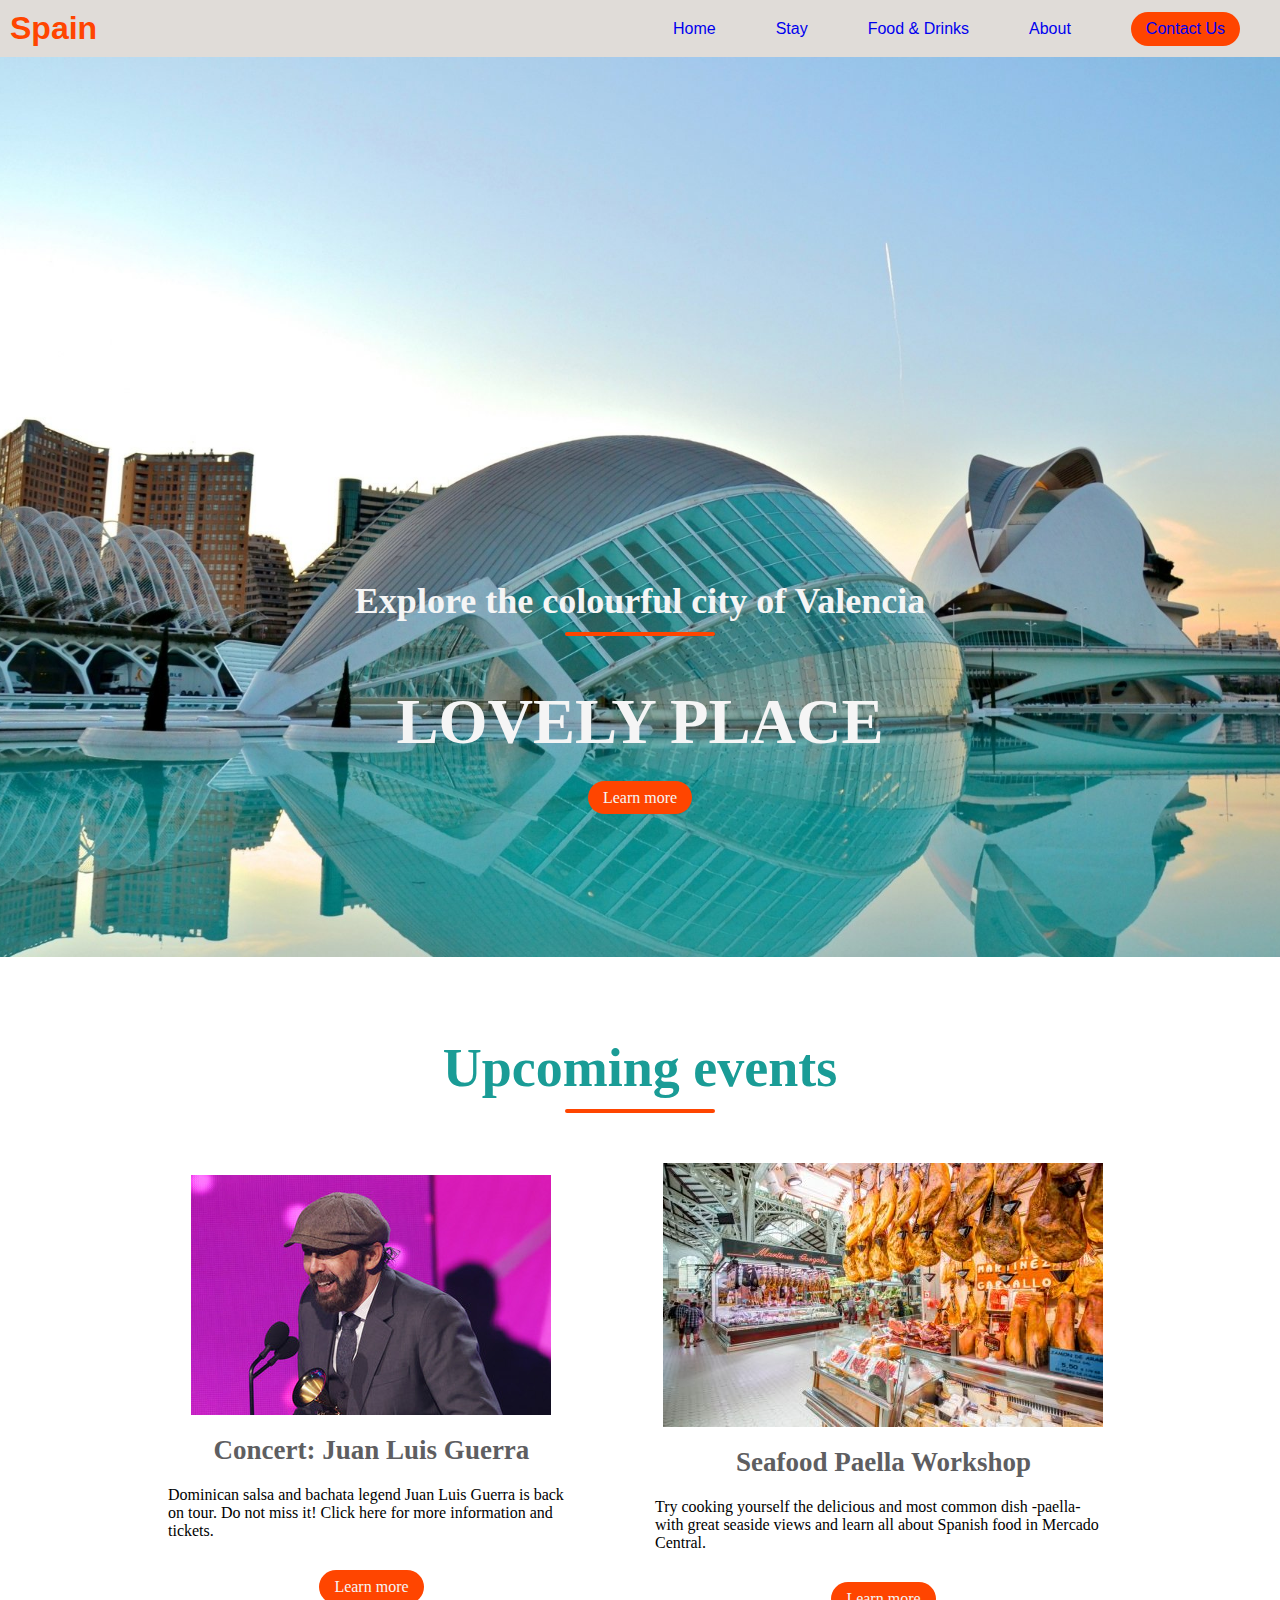
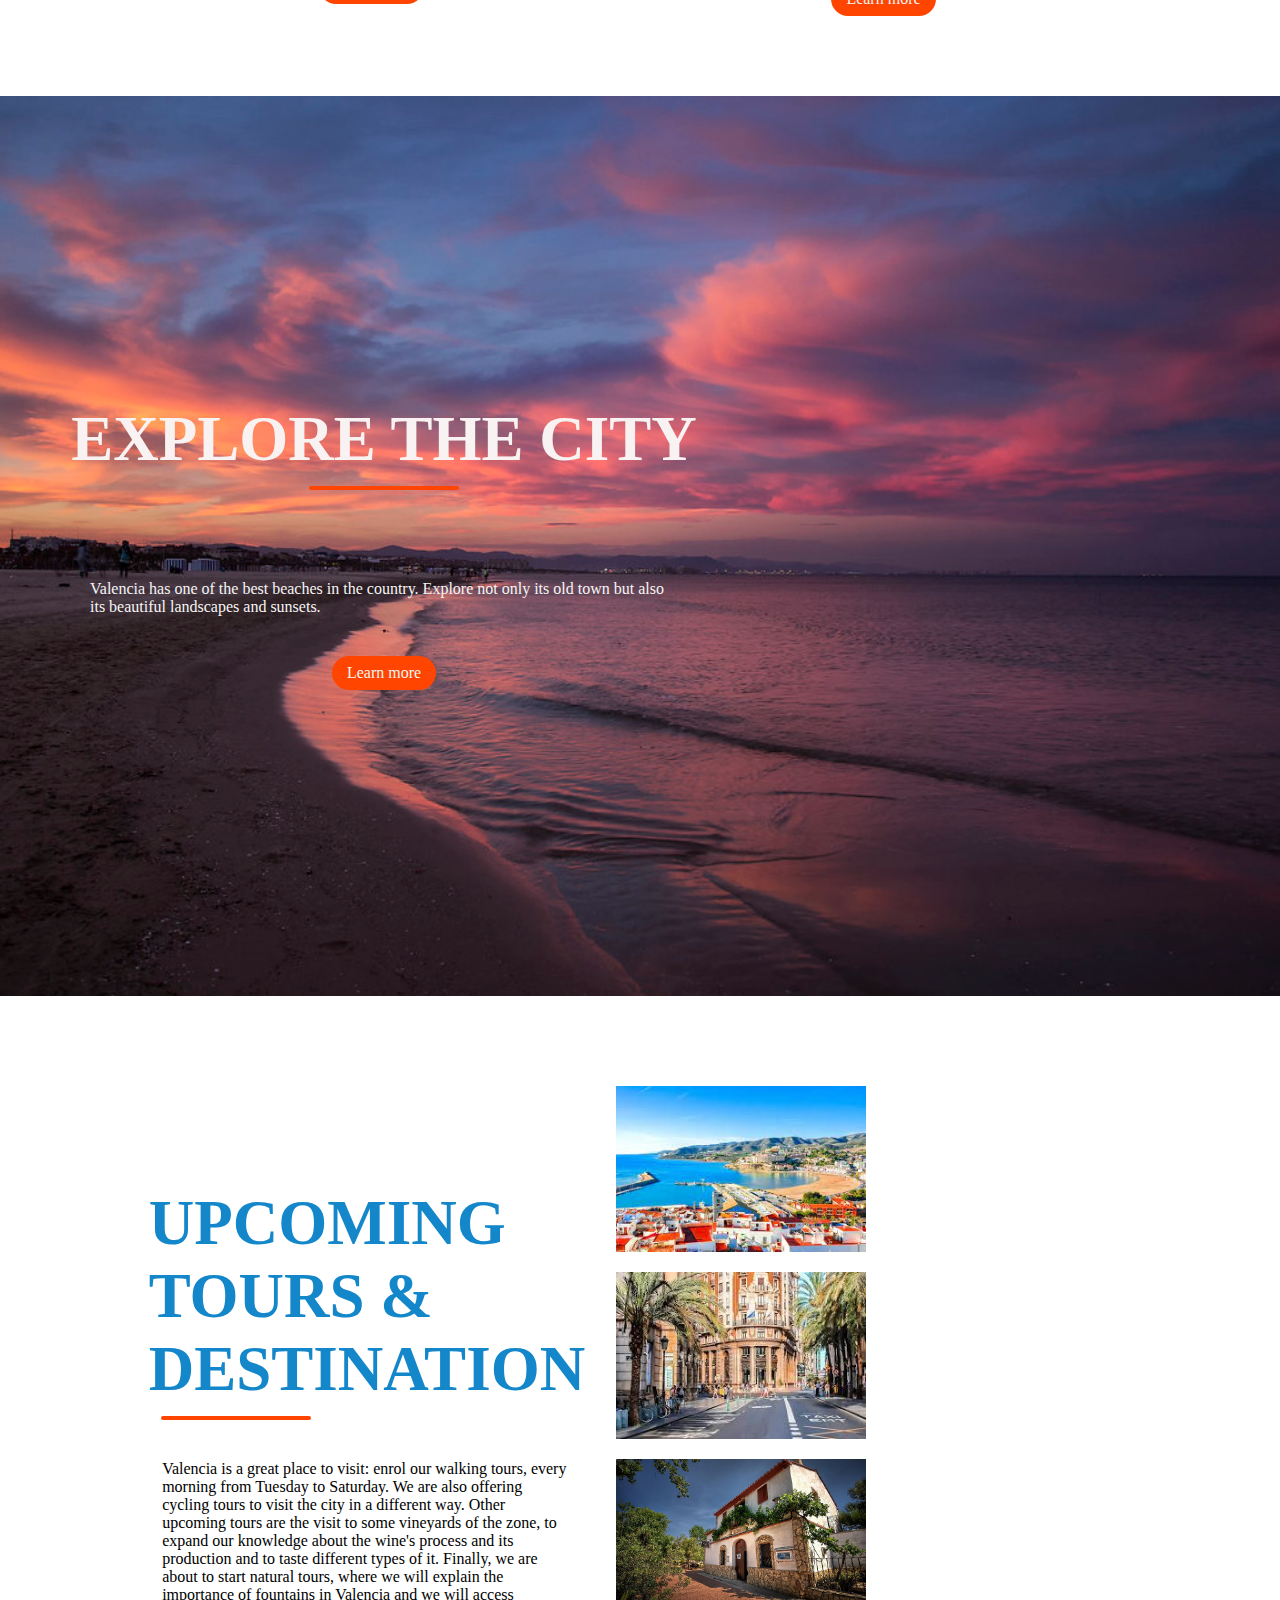
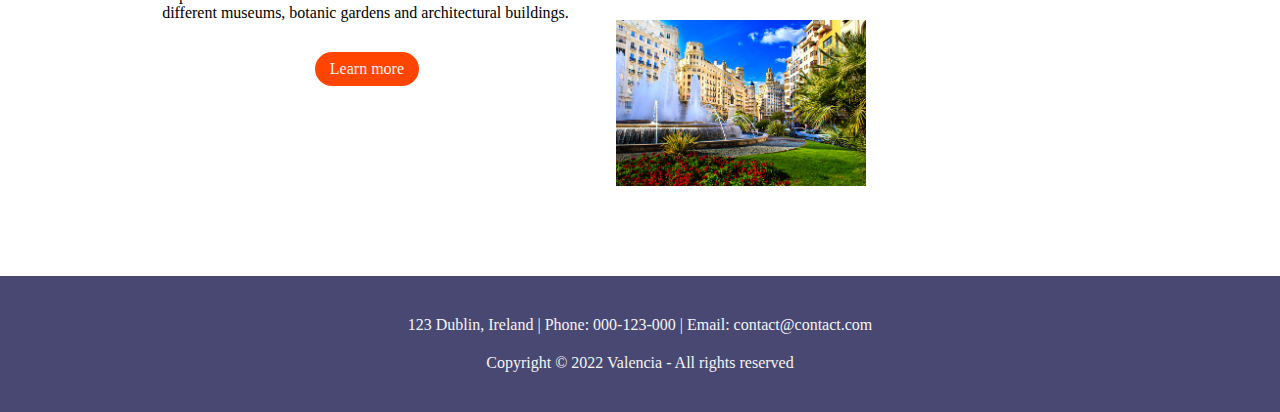
==== commit 3dfcd327: "Fixed navbar issue and made some general changes" ====
--- a/index.html
+++ b/index.html
@@ -13,11 +13,11 @@
     <nav class="navbar">
         <h1 class="logo">Spain</h1>
         <ul class="nav-links">
-         <li class="active"><a href="#"></a>Home</li>
-         <li><a href="#"></a>Stay</li>
-         <li><a href="#"></a>Food & Drink</li>
-         <li><a href="#"></a>About</li>
-         <li class="ctn"><a  href="#"></a>Contact Us</li>   
+         <li><a href="index.html">Home</a></li>
+         <li><a href="stay.html">Stay</a></li>
+         <li><a href="food&drink.html">Food & Drinks</a></li>
+         <li><a href="about2.html">About</a></li>
+         <li class="ctn"><a href="contact.html">Contact Us</a></li> 
         </ul>
         <img src="./Images/menu-btn.png" alt="" class="menu-btn">
     </nav>
@@ -66,7 +66,7 @@
             <div class="col content-col">
                 <h1>UPCOMING TOURS & DESTINATION</h1>
                 <div class="line"></div>
-                <P>Valencia is a great place to visit, enrol our walking tours, every morning from Tuesday to Saturday. We are also offering cycling tours to visit the city in a different way. Other upcoming tours are the visit to different vineyards of the zone, to upgrade our knowledge about the wine's process and its elaboration and to taste different types of it. Finally, we are about to start natural tours, where we will explain the importance of fountains in Valencia and we will access different museums, botanic gardens and architectural buildings. </P>
+                <P>Valencia is a great place to visit: enrol our walking tours, every morning from Tuesday to Saturday. We are also offering cycling tours to visit the city in a different way. Other upcoming tours are the visit to some vineyards of the zone, to expand our knowledge about the wine's process and its production and to taste different types of it. Finally, we are about to start natural tours, where we will explain the importance of fountains in Valencia and we will access different museums, botanic gardens and architectural buildings. </P>
                 <a href="#" class="ctn">Learn more</a>
             </div>
             <div class="col image-col">
--- a/style.css
+++ b/style.css
@@ -1,3 +1,4 @@
+
 * {
   margin: 0;
   padding: 0;
@@ -33,6 +34,7 @@
   padding: 10px;
   overflow: hidden;
   background-color: rgba(59, 29, 9, 0.158);
+  font-family: sans-serif;
 }
 .nav-links {
   display: flex;
@@ -79,7 +81,7 @@
   color: whitesmoke;
 }
 .menu-btn {
-  position: absolute;
+  position: fixed;
   top: 30px;
   right: 30px;
   width: 40px;
@@ -99,37 +101,27 @@
 }
 
 /*about*/
-.about {
-  width: 100vw;
-  position: relative;
-  display: inline-block;
-  height: 70vh;
-  background-color: #e9e9ff;
-  background-position: bottom;
-  background-size: cover;
-  align-items: center;
-  padding-top: 60px;
-  margin-top: 1px;
+.about{
+  margin-top: 35px;
+}
+
+.about h1{
+text-align: center;
+color: rgb(26, 156, 150);
+margin-top: 20px;
+}
+.about h2{
   text-align: center;
-}
-
-.about h1{
-  color: rgb(26, 156, 150);
-}
-
-.about h2{
   color: rgb(107, 104, 104);
-  margin-top: 20px;
-  margin-left: 40px;
-  margin-right: 40px;
+  margin-top: 10px;
 }
 .about p{
-  margin-top: 40px;
-  margin-right: 40px;
+  margin-top: 15px;
+  margin-right: 20px;
   justify-content: center;
-  font-size: 3vmin;
-}
-
+  font-size: 2.5vmin;
+  margin-bottom: 30px;
+}
 /* Events */
 section {
   width: 80%;
@@ -144,13 +136,15 @@
   display: flex;
   align-items: center;
   width: 100%;
-  justify-content: space-between;
+  justify-content: space-evenly;
+  margin-bottom: 35px;
 
 }
 .row .col {
   display: flex;
   flex-direction: column;
   align-items: center;
+
 }
 .events .row {
   margin-top: 50px;
@@ -240,6 +234,39 @@
   color: whitesmoke;
   margin: 20px auto;
   padding: 20px auto;
+}
+
+/* Contact Style inputs with type="text", select elements and textareas */
+input[type=text], select, textarea {
+  width: 100%; /* Full width */
+  padding: 12px; /* Some padding */ 
+  border: 1px solid #ccc; /* Gray border */
+  border-radius: 4px; /* Rounded borders */
+  box-sizing: border-box; /* Make sure that padding and width stays in place */
+  margin-top: 6px; /* Add a top margin */
+  margin-bottom: 16px; /* Bottom margin */
+  resize: vertical /* Allow the user to vertically resize the textarea (not horizontally) */
+}
+
+/* Style the submit button with a specific background color etc */
+input[type=submit] {
+  background-color: orangered;
+  color: white;
+  padding: 12px 20px;
+  border: none;
+  border-radius: 4px;
+  cursor: pointer;
+}
+
+/* When moving the mouse over the submit button, add a darker green color */
+input[type=submit]:hover {
+  background-color: #45a049;
+}
+
+/* Add a background color and some padding around the form */
+.container {
+  border-radius: 5px;
+  padding: 20px;
 }
 
 
@@ -317,5 +344,5 @@
 }
 li:hover {
   color: orangered;
-  cursor: zoom-out;
+  cursor: pointer;
 }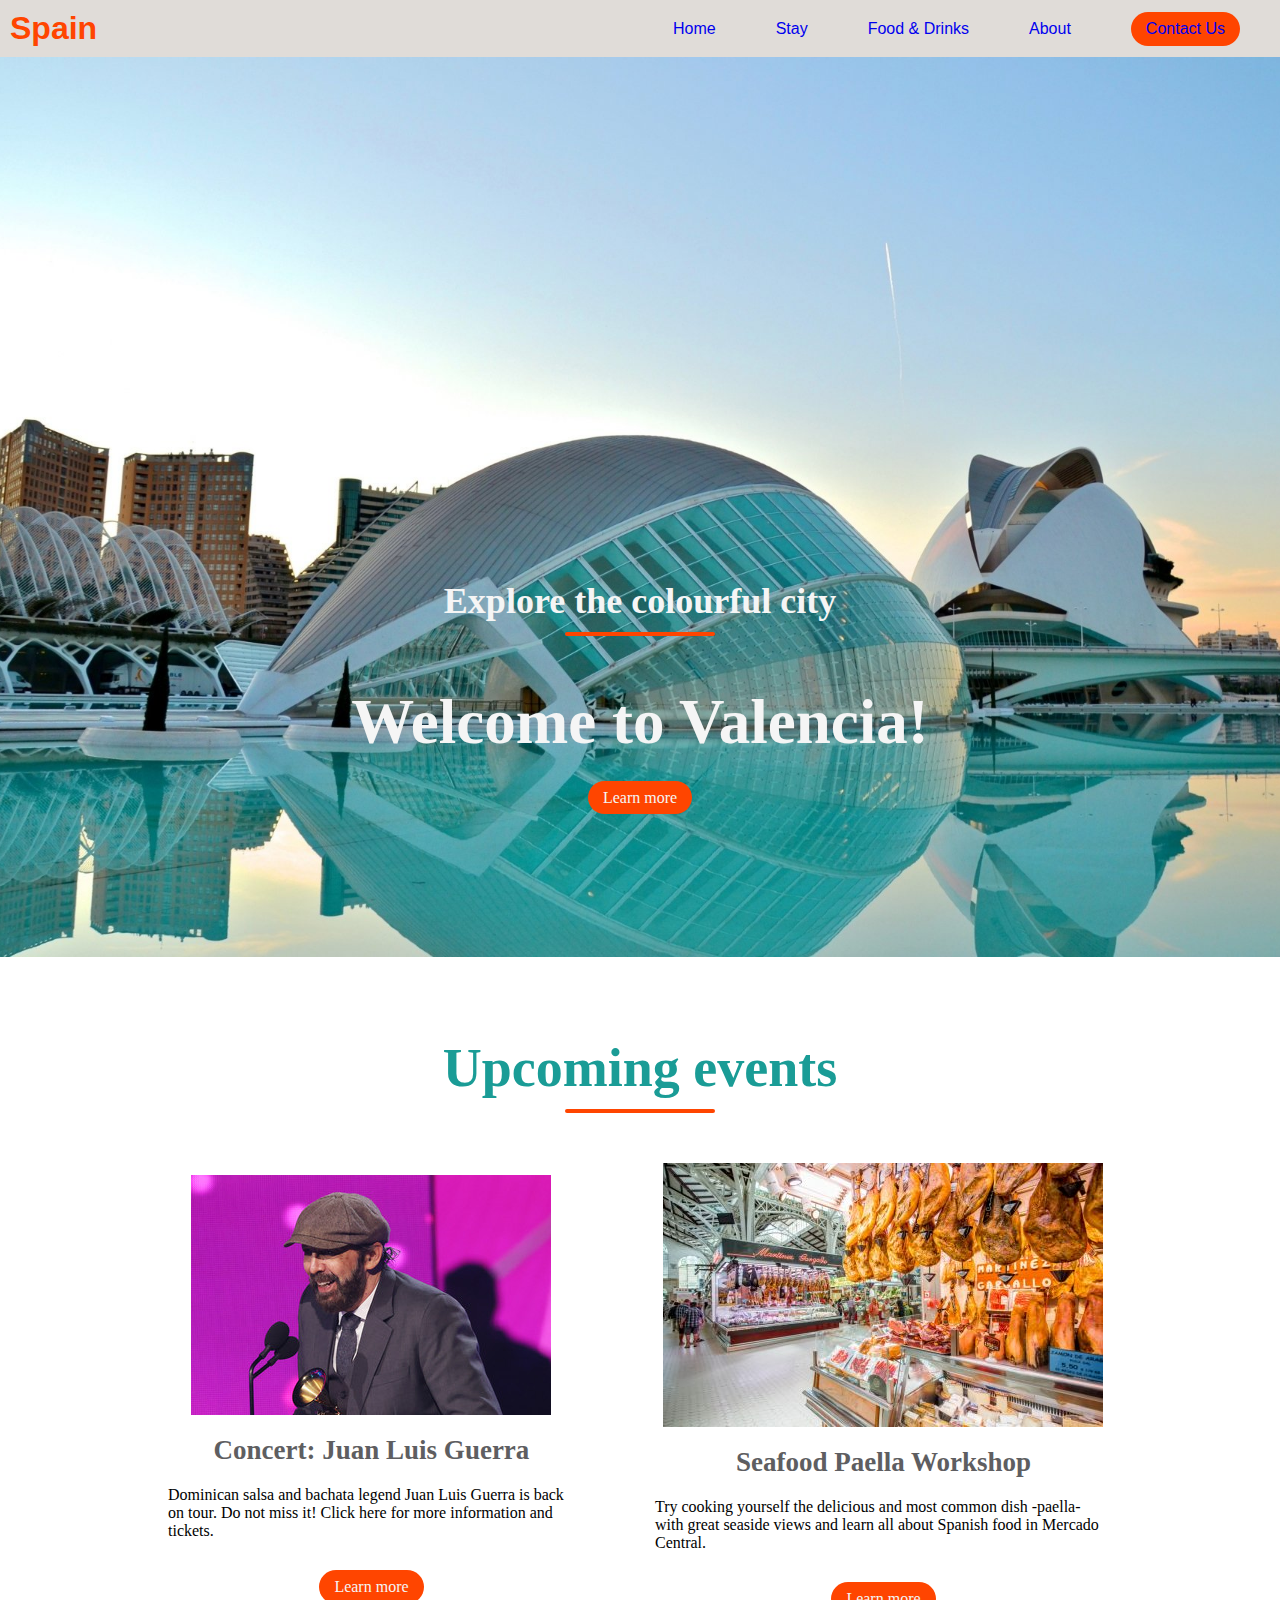
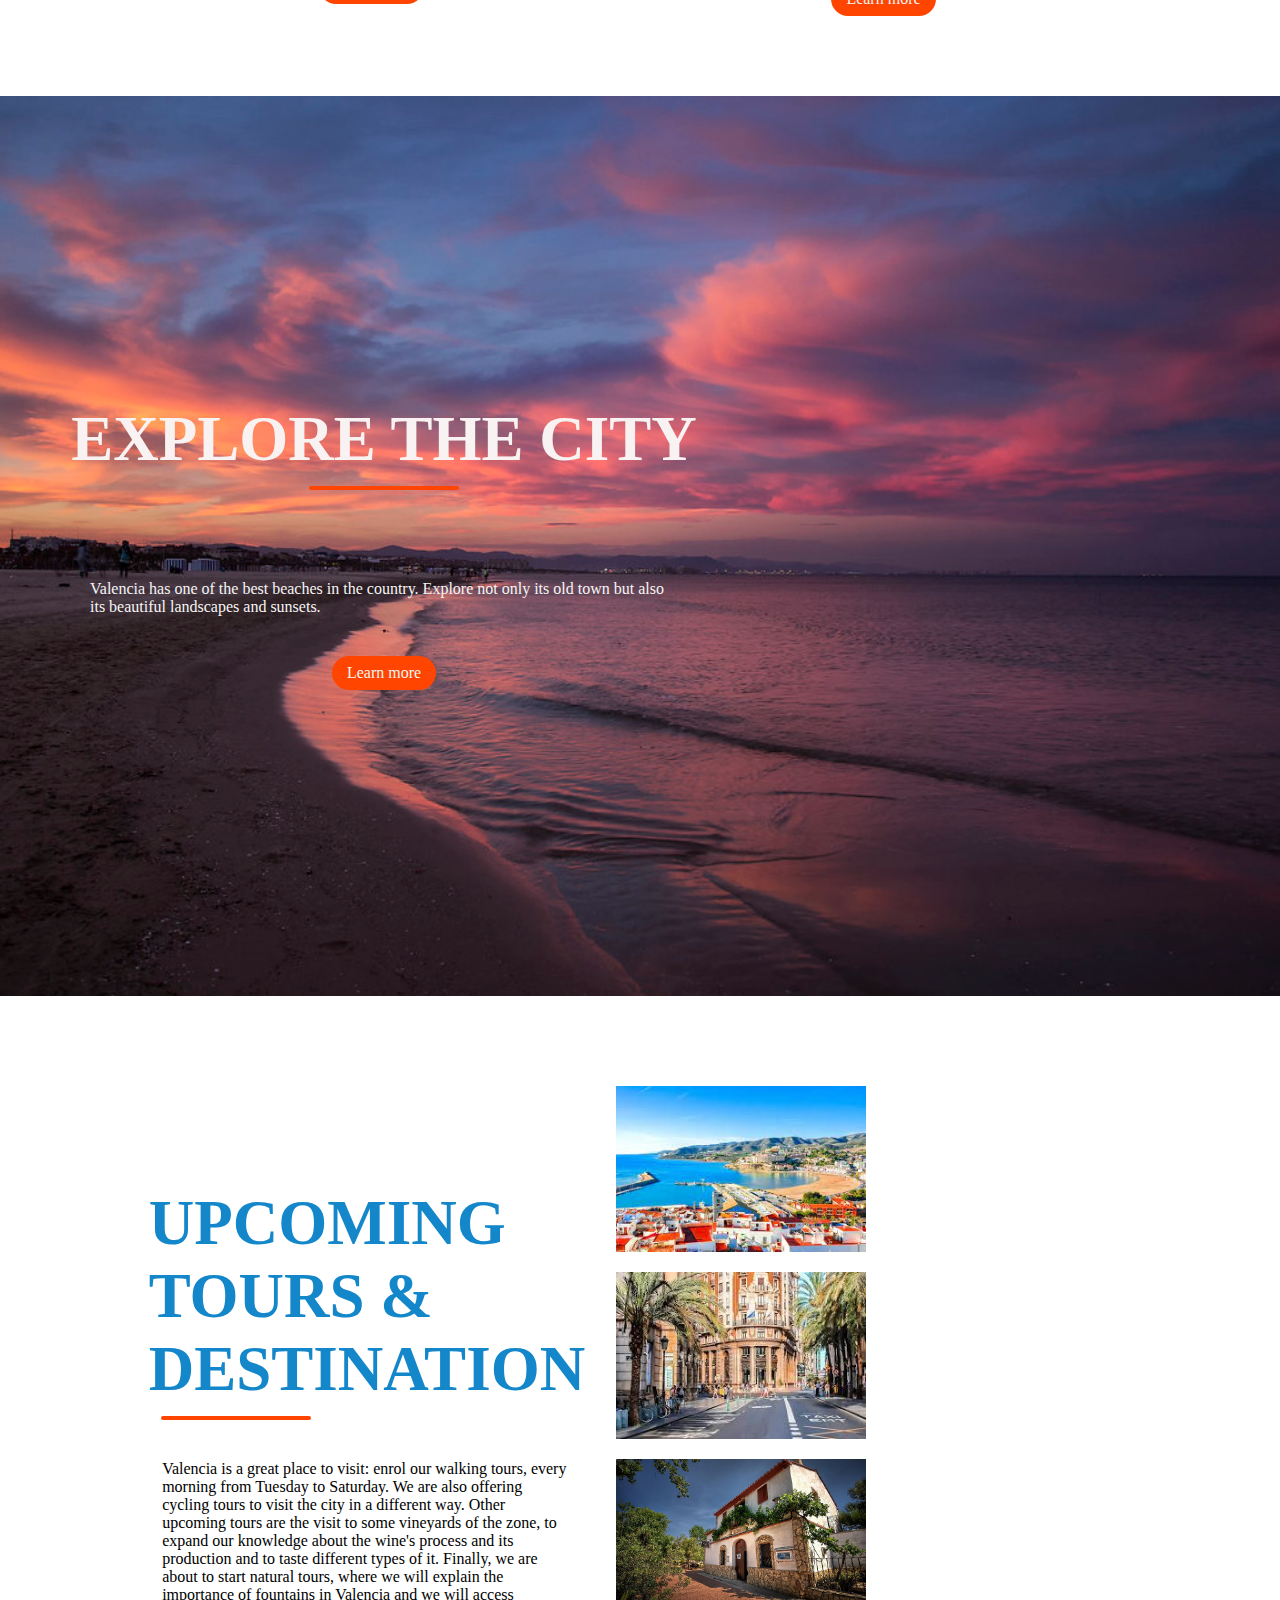
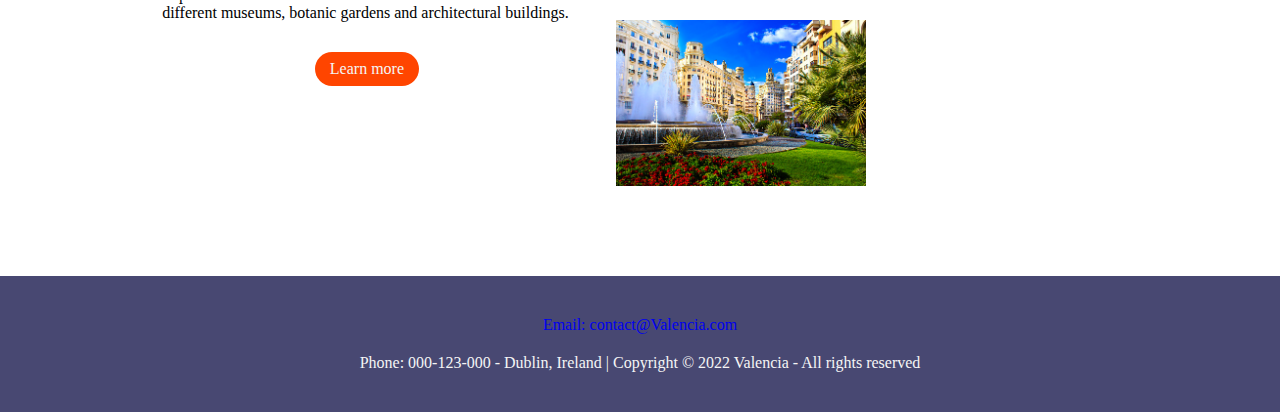
==== commit b6c572fe: "Changed footer of all pages adding contact link" ====
--- a/index.html
+++ b/index.html
@@ -23,9 +23,9 @@
     </nav>
     <header>
     <div class="header-content">
-        <h2>Explore the colourful city of Valencia</h2>
+        <h2>Explore the colourful city</h2>
         <div class="line"></div>
-        <h1>LOVELY PLACE</h1>
+        <h1>Welcome to Valencia!</h1>
         <a href="#" class="ctn">Learn more</a>
     </div>
     </header>
@@ -82,8 +82,8 @@
 
     <!-- Footer -->
     <section class="footer">
-        <p>123 Dublin, Ireland | Phone: 000-123-000 | Email: contact@contact.com</p>
-        <p>Copyright © 2022 Valencia - All rights reserved</p>
+        <p> <a href = "mailto: contact@Valencia.com"> Email: contact@Valencia.com</a> </p>
+        <p>Phone: 000-123-000 - Dublin, Ireland | Copyright © 2022 Valencia - All rights reserved</p>
     </section>
 
     <script>
